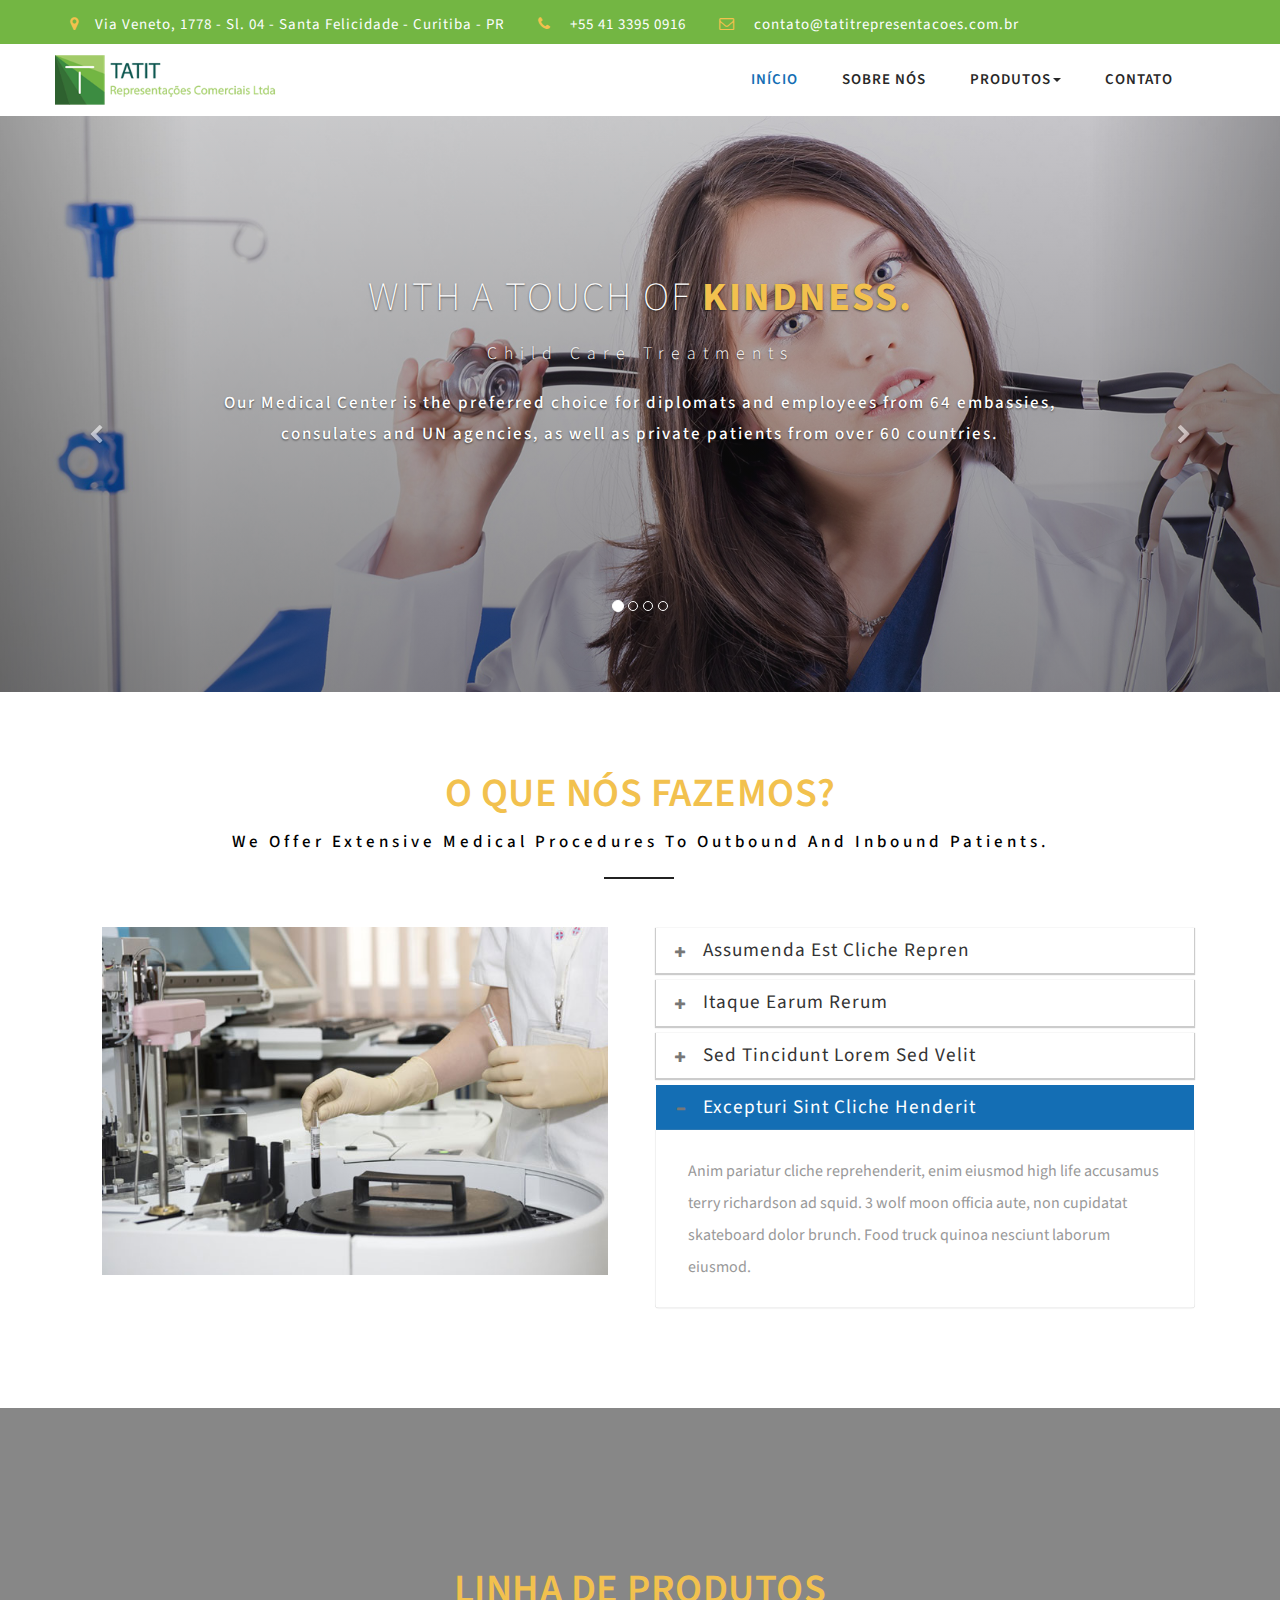
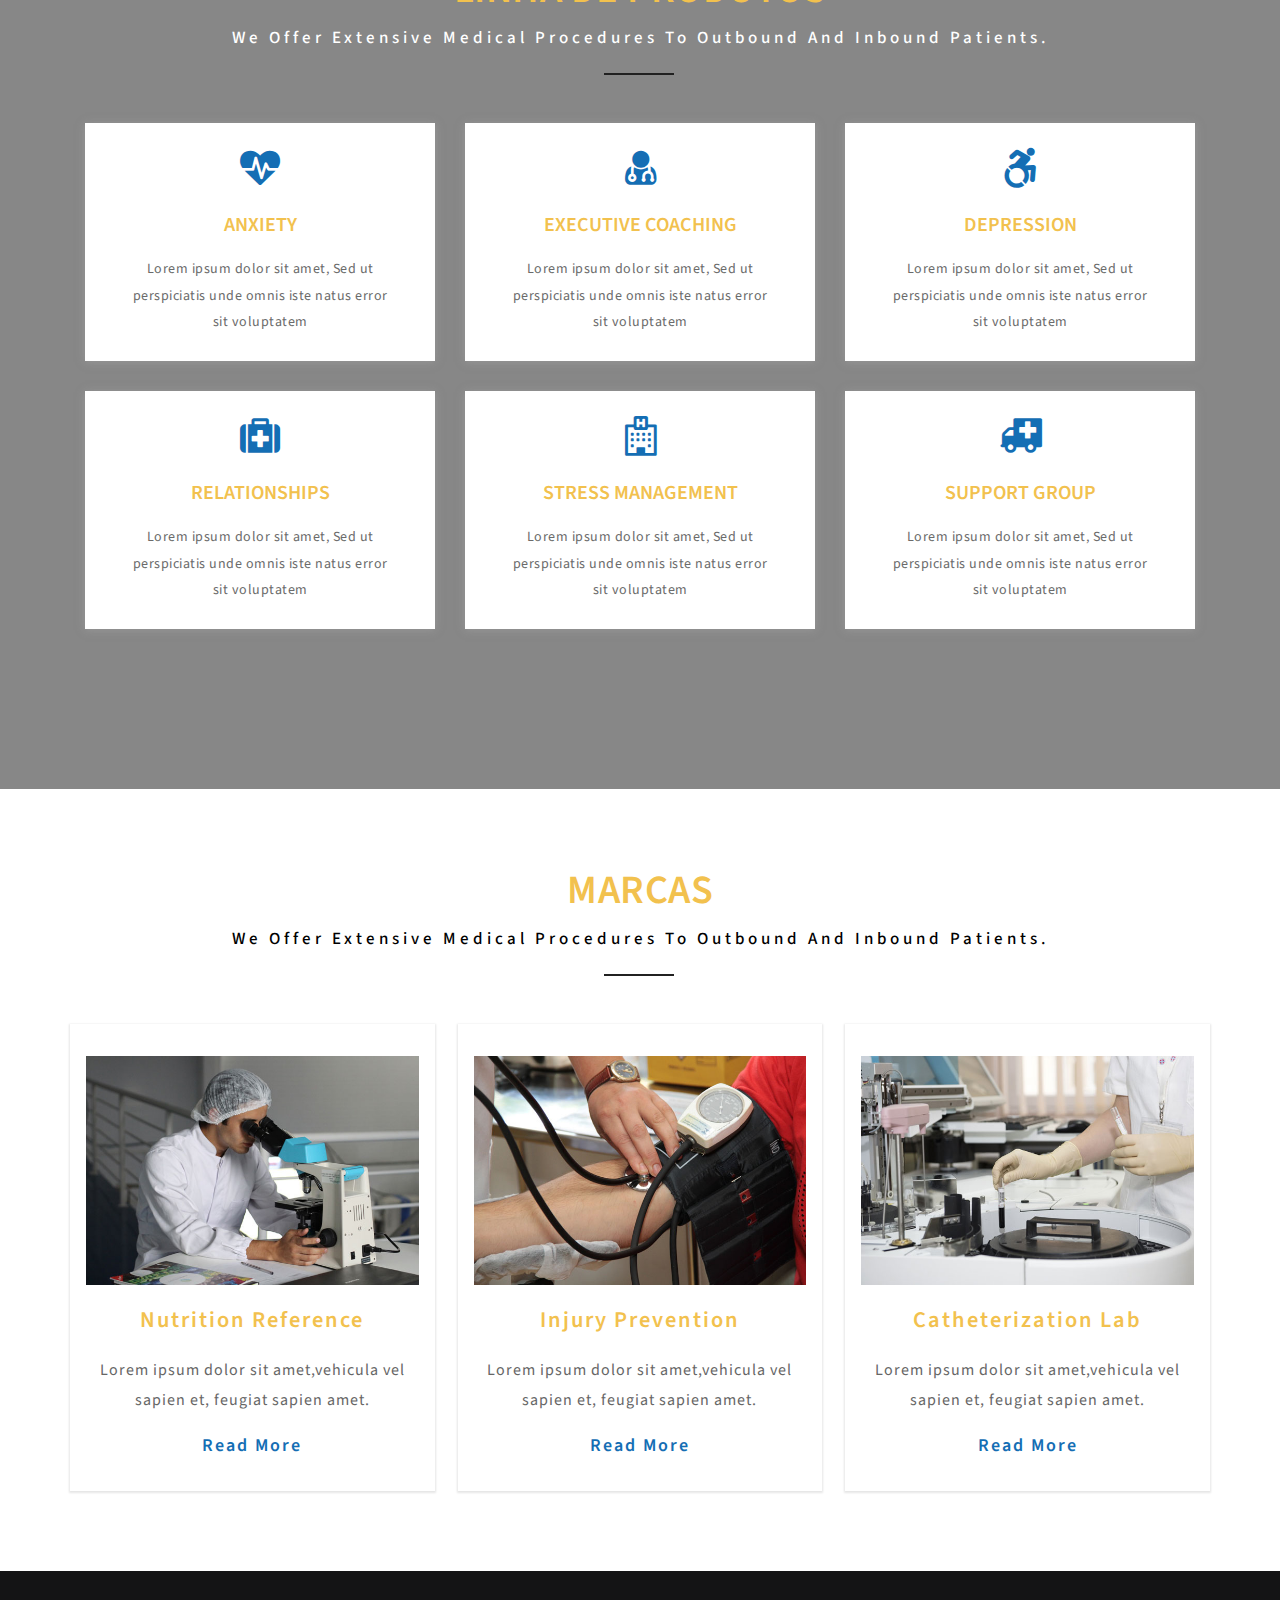
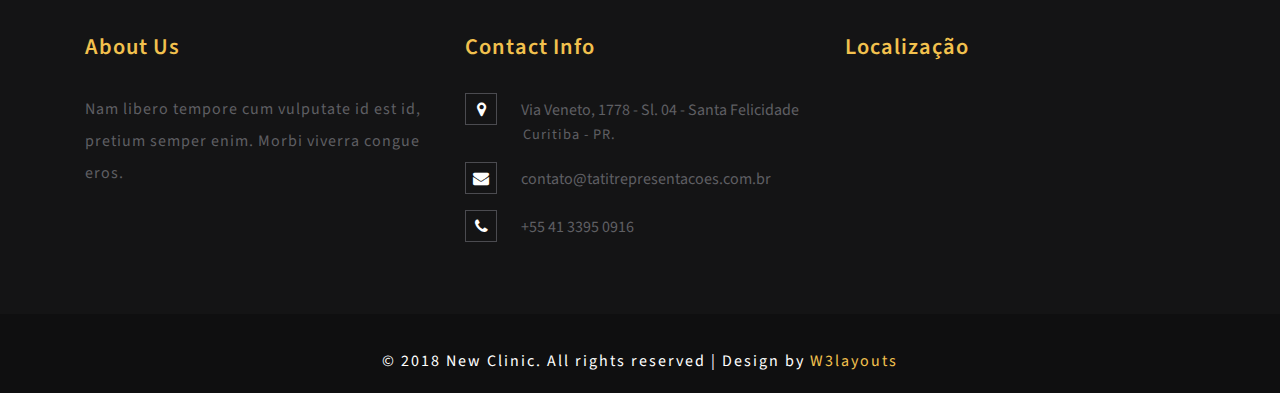
==== index.html @ 9a163ddb "First Commit" ====
<!DOCTYPE html>
<html>

<head>
	<title>Tatit Representações Comerciais</title>
	<!--/tags -->
	<meta name="viewport" content="width=device-width, initial-scale=1">
	<meta http-equiv="Content-Type" content="text/html; charset=utf-8" />
	<!-- posicionar meta tags para site-->
	<meta name="keywords" content="New Clinic Responsive web template, Bootstrap Web Templates, Flat Web Templates, Android Compatible web template,
Smartphone Compatible web template, free webdesigns for Nokia, Samsung, LG, SonyEricsson, Motorola web design" />
	<script type="application/x-javascript">
		addEventListener("load", function () {
			setTimeout(hideURLbar, 0);
		}, false);

		function hideURLbar() {
			window.scrollTo(0, 1);
		}
	</script>
	<!--//tags -->
	<link href="css/bootstrap.css" rel="stylesheet" type="text/css" media="all" />
	<link href="css/style.css" rel="stylesheet" type="text/css" media="all" />
	<link href="css/appointment_style.css" rel="stylesheet" type="text/css" media="all" />
	<link href="css/font-awesome.css" rel="stylesheet">
	<!-- //for bootstrap working -->
	<link href="//fonts.googleapis.com/css?family=Source+Sans+Pro:300,300i,400,400i,600,600i,700" rel="stylesheet">
</head>

<body>
	<!-- header -->
	<div class="header" id="home">
		<div class="top_menu_w3layouts">
<div class="container">
			<div class="header_left">
				<ul>
					<li><i class="fa fa-map-marker" aria-hidden="true"></i>Via Veneto, 1778 - Sl. 04 - Santa Felicidade - Curitiba - PR</li>
					<li><i class="fa fa-phone" aria-hidden="true"></i> +55 41 3395 0916</li>
					<li><i class="fa fa-envelope-o" aria-hidden="true"></i> <a href="mailto:contato@tatitrepresentacoes.com.br">contato@tatitrepresentacoes.com.br</a></li>
				</ul>
			</div>
			<!-- <div class="header_right">
				<ul class="forms_right">
					<li><a href="appointment.html"> Make an Appointment</a> </li>
				</ul>
			</div> -->
			<div class="clearfix"> </div>
			</div>
		</div>

		<div class="content white">
			<nav class="navbar navbar-default" role="navigation">
				<div class="container">
					<div class="navbar-header">
						<button type="button" class="navbar-toggle" data-toggle="collapse" data-target="#bs-example-navbar-collapse-1">
					<span class="sr-only">Toggle navigation</span>
					<span class="icon-bar"></span>
					<span class="icon-bar"></span>
					<span class="icon-bar"></span>
				</button>
						<a class="navbar-brand" href="index.html">
							<!-- <h1><span class="fa fa-stethoscope" aria-hidden="true"></span>Tatit Representações Comerciais </h1> -->
							<img src="images/logo.png" height="50">
						</a>
					</div>
					<!--/.navbar-header-->
					<div class="collapse navbar-collapse" id="bs-example-navbar-collapse-1">
						<nav>
							<ul class="nav navbar-nav">
								<li><a href="index.html" class="active">Início</a></li>
								<li><a href="about.html">Sobre nós</a></li>
								<!-- <li><a href="departments.html">Produtos</a></li>
								<li><a href="gallery.html">Representadas</a></li> -->
								<li class="dropdown">
									<a href="#" class="dropdown-toggle" data-toggle="dropdown">Produtos<b class="caret"></b></a>
									<ul class="dropdown-menu">
										<li><a href="departments.html">Linha de Produtos</a></li>
										<li class="divider"></li>
										<li><a href="gallery.html">Marcas representadas</a></li>
										<!-- <li class="divider"></li> -->

									</ul>
								</li>
								<li><a href="mail.html">Contato</a></li>
							</ul>
						</nav>
					</div>
					<!--/.navbar-collapse-->
					<!--/.navbar-->
				</div>
			</nav>
		</div>
	</div>
	<!-- banner -->
	<div id="myCarousel" class="carousel slide" data-ride="carousel">
		<!-- Indicators -->
		<ol class="carousel-indicators">
			<li data-target="#myCarousel" data-slide-to="0" class="active"></li>
			<li data-target="#myCarousel" data-slide-to="1" class=""></li>
			<li data-target="#myCarousel" data-slide-to="2" class=""></li>
			<li data-target="#myCarousel" data-slide-to="3" class=""></li>
		</ol>
		<div class="carousel-inner" role="listbox">
			<div class="item active">
				<div class="container">
					<div class="carousel-caption">
						<h3>With a Touch of <span>Kindness.</span></h3>
						<p>Child Care Treatments</p>
						<h6>Our Medical Center is the preferred choice for diplomats and employees from 64 embassies, consulates and UN agencies, as well as private patients from over 60 countries.</h6>
					</div>
				</div>
			</div>
			<div class="item item2">
				<div class="container">
					<div class="carousel-caption">
						<h3>With a Touch of <span>Kindness.</span></h3>
						<p>Child Care Treatments</p>
						<h6>Our Medical Center is the preferred choice for diplomats and employees from 64 embassies, consulates and UN agencies, as well as private patients from over 60 countries.</h6>
					</div>
				</div>
			</div>
			<div class="item item3">
				<div class="container">
					<div class="carousel-caption">
						<h3>With a Touch of <span>Kindness.</span></h3>
						<p>Child Care Treatments</p>
						<h6>Our Medical Center is the preferred choice for diplomats and employees from 64 embassies, consulates and UN agencies, as well as private patients from over 60 countries.</h6>
					</div>
				</div>
			</div>
			<div class="item item4">
				<div class="container">
					<div class="carousel-caption">
						<h3>With a Touch of <span>Kindness.</span></h3>
						<p>Child Care Treatments</p>
						<h6>Our Medical Center is the preferred choice for diplomats and employees from 64 embassies, consulates and UN agencies, as well as private patients from over 60 countries.</h6>
					</div>
				</div>
			</div>
		</div>
		<a class="left carousel-control" href="#myCarousel" role="button" data-slide="prev">
			<span class="fa fa-chevron-left" aria-hidden="true"></span>
			<span class="sr-only">Previous</span>
		</a>
		<a class="right carousel-control" href="#myCarousel" role="button" data-slide="next">
			<span class="fa fa-chevron-right" aria-hidden="true"></span>
			<span class="sr-only">Next</span>
		</a>
		<!-- The Modal -->
	</div>
<!-- about -->
<div class="about">
	<div class="container">
		<h3 class="heading-agileinfo">O que nós fazemos?<span>We offer extensive medical procedures to outbound and inbound patients.</span></h3>
		<div class="col-md-6 about-w3right">
			<img src="images/g6.jpg" class="img-responsive" alt="" />
		</div>
		<div class="col-md-6 about-w3left">
			<div class="panel-group" id="accordion" role="tablist" aria-multiselectable="true">
				<div class="panel panel-default">
					<div class="panel-heading" role="tab" id="headingOne">
						<h5 class="panel-title asd">
							<a class="pa_italic collapsed" role="button" data-toggle="collapse" data-parent="#accordion" href="#collapseOne" aria-expanded="false"
									aria-controls="collapseOne">
							<span class="glyphicon glyphicon-plus" aria-hidden="true"></span><i class="glyphicon glyphicon-minus" aria-hidden="true"></i>assumenda est cliche repren
						</a>
						</h5>
					</div>
					<div id="collapseOne" class="panel-collapse collapse" role="tabpanel" aria-labelledby="headingOne" aria-expanded="false"
							style="height: 0px;">
						<div class="panel-body panel_text">
							Anim pariatur cliche reprehenderit, enim eiusmod high life accusamus terry richardson ad squid. 3 wolf moon officia aute,
							non cupidatat skateboard dolor brunch. Food truck quinoa nesciunt laborum eiusmod.
						</div>
					</div>
				</div>
				<div class="panel panel-default">
					<div class="panel-heading" role="tab" id="headingTwo">
						<h5 class="panel-title asd">
							<a class="pa_italic collapsed" role="button" data-toggle="collapse" data-parent="#accordion" href="#collapseTwo" aria-expanded="false"
									aria-controls="collapseTwo">
							<span class="glyphicon glyphicon-plus" aria-hidden="true"></span><i class="glyphicon glyphicon-minus" aria-hidden="true"></i>Itaque earum rerum
						</a>
						</h5>
					</div>
					<div id="collapseTwo" class="panel-collapse collapse" role="tabpanel" aria-labelledby="headingTwo" aria-expanded="false"
							style="height: 0px;">
						<div class="panel-body panel_text">
							Anim pariatur cliche reprehenderit, enim eiusmod high life accusamus terry richardson ad squid. 3 wolf moon officia aute,
							non cupidatat skateboard dolor brunch. Food truck quinoa nesciunt laborum eiusmod.
						</div>
					</div>
				</div>
				<div class="panel panel-default">
					<div class="panel-heading" role="tab" id="headingThree">
						<h5 class="panel-title asd">
							<a class="pa_italic collapsed" role="button" data-toggle="collapse" data-parent="#accordion" href="#collapseThree" aria-expanded="false"
									aria-controls="collapseThree">
							<span class="glyphicon glyphicon-plus" aria-hidden="true"></span><i class="glyphicon glyphicon-minus" aria-hidden="true"></i>Sed tincidunt lorem sed velit
						</a>
						</h5>
					</div>
					<div id="collapseThree" class="panel-collapse collapse" role="tabpanel" aria-labelledby="headingThree" aria-expanded="false"
							style="height: 0px;">
						<div class="panel-body panel_text">
							Anim pariatur cliche reprehenderit, enim eiusmod high life accusamus terry richardson ad squid. 3 wolf moon officia aute,
							non cupidatat skateboard dolor brunch. Food truck quinoa nesciunt laborum eiusmod.
						</div>
					</div>
				</div>
				<div class="panel panel-default">
					<div class="panel-heading" role="tab" id="headingFour">
						<h5 class="panel-title asd">
							<a class="pa_italic" role="button" data-toggle="collapse" data-parent="#accordion" href="#collapseFour" aria-expanded="true"
									aria-controls="collapseFour">
							<span class="glyphicon glyphicon-plus" aria-hidden="true"></span><i class="glyphicon glyphicon-minus" aria-hidden="true"></i>excepturi sint cliche henderit
						</a>
						</h5>
					</div>
					<div id="collapseFour" class="panel-collapse collapse in" role="tabpanel" aria-labelledby="headingFour" aria-expanded="true">
						<div class="panel-body panel_text">
							Anim pariatur cliche reprehenderit, enim eiusmod high life accusamus terry richardson ad squid. 3 wolf moon officia aute,
							non cupidatat skateboard dolor brunch. Food truck quinoa nesciunt laborum eiusmod.
						</div>
					</div>
				</div>
			</div>
		</div>
		<div class="clearfix"> </div>
	</div>
</div>
<!-- //about -->
<!-- Clients -->
<div class="tesimonials">
<div class="tesimonials_tp">
	<div class="services">
	<div class="container">
			<h3 class="heading-agileinfo">Linha de produtos<span><font color="white">We offer extensive medical procedures to outbound and inbound patients.</font></span></h3>

			<div class="services-top-grids">
				<div class="col-md-4">
					<div class="grid1">
						<i class="fa fa-heartbeat" aria-hidden="true"></i>
						<h4>Anxiety</h4>
						<p>Lorem ipsum dolor sit amet, Sed ut perspiciatis unde omnis iste natus error sit voluptatem </p>
					</div>
				</div>
				<div class="col-md-4">
					<div class="grid1">
						<i class="fa fa-user-md" aria-hidden="true"></i>
						<h4>Executive Coaching</h4>
						<p>Lorem ipsum dolor sit amet, Sed ut perspiciatis unde omnis iste natus error sit voluptatem </p>
					</div>
				</div>
				<div class="col-md-4">
					<div class="grid1">
						<i class="fa fa-wheelchair-alt" aria-hidden="true"></i>
						<h4>Depression</h4>
						<p>Lorem ipsum dolor sit amet, Sed ut perspiciatis unde omnis iste natus error sit voluptatem </p>
					</div>
				</div>
				<div class="clearfix"></div>
			</div>
			<div class="services-bottom-grids">
				<div class="col-md-4">
					<div class="grid1">
						<i class="fa fa-medkit" aria-hidden="true"></i>
						<h4>Relationships</h4>
						<p>Lorem ipsum dolor sit amet, Sed ut perspiciatis unde omnis iste natus error sit voluptatem </p>
					</div>
				</div>
				<div class="col-md-4">
					<div class="grid1">
						<i class="fa fa-hospital-o" aria-hidden="true"></i>
						<h4>Stress Management</h4>
						<p>Lorem ipsum dolor sit amet, Sed ut perspiciatis unde omnis iste natus error sit voluptatem </p>
					</div>
				</div>
				<div class="col-md-4">
					<div class="grid1">
						<i class="fa fa-ambulance" aria-hidden="true"></i>
						<h4>Support Group</h4>
						<p>Lorem ipsum dolor sit amet, Sed ut perspiciatis unde omnis iste natus error sit voluptatem </p>
					</div>
				</div>
				<div class="clearfix"></div>
			</div>
		</div>
	</div>

	</div>
</div>
<!-- //Clients -->
<!--/icons-->
	<div class="banner-bottom">
		<div class="container">
			<div class="tittle_head_w3layouts">
				<h3 class="heading-agileinfo">Marcas<span>We offer extensive medical procedures to outbound and inbound patients.</span></h3>
			</div>
			<div class="inner_sec_info_agileits_w3">
				<div class="col-md-4 grid_info">
					<div class="icon_info">
						<img src="images/g4.jpg" alt=" " class="img-responsive">
						<h5>Nutrition Reference</h5>
						<p>Lorem ipsum dolor sit amet,vehicula vel sapien et, feugiat sapien amet.</p>
						<a href="#" class="read-agileits" data-toggle="modal" data-target="#myModal">Read More</a>
					</div>
				</div>
				<div class="col-md-4 grid_info">
					<div class="icon_info">
						<img src="images/g7.jpg" alt=" " class="img-responsive">
						<h5>Injury Prevention</h5>
						<p>Lorem ipsum dolor sit amet,vehicula vel sapien et, feugiat sapien amet.</p>
						<a href="#" class="read-agileits" data-toggle="modal" data-target="#myModal">Read More</a>
					</div>
				</div>
				<div class="col-md-4 grid_info">
					<div class="icon_info">
						<img src="images/g6.jpg" alt=" " class="img-responsive">
						<h5>Catheterization Lab</h5>
						<p>Lorem ipsum dolor sit amet,vehicula vel sapien et, feugiat sapien amet.</p>
						<a href="#" class="read-agileits" data-toggle="modal" data-target="#myModal">Read More</a>
					</div>
				</div>
				<div class="clearfix"> </div>
			</div>
		</div>
	</div>
	<!--//icons-->

	<!-- footer -->
	<div class="footer_top_agile_w3ls">
		<div class="container">
			<div class="col-md-4 footer_grid">
				<h3>About Us</h3>
				<p>Nam libero tempore cum vulputate id est id, pretium semper enim. Morbi viverra congue eros.

				</p>

			</div>
			<div class="col-md-4 footer_grid">
				<h3>Contact Info</h3>
				<ul class="address">
					<li><i class="fa fa-map-marker" aria-hidden="true"></i>Via Veneto, 1778 - Sl. 04 - Santa Felicidade <span>Curitiba - PR.</span></li>
					<li><i class="fa fa-envelope" aria-hidden="true"></i><a href="mailto:contato@tatitrepresentacoes.com.br">contato@tatitrepresentacoes.com.br</a></li>
					<li><i class="fa fa-phone" aria-hidden="true"></i>+55 41 3395 0916</li>
				</ul>
			</div>
			<div class="col-md-4 footer_grid ">
				<h3>Localização</h3>
				<!-- <div class="footer_grid_right">
					<form action="#" method="post">
						<input type="email" name="Email" placeholder="Email Address..." required="">
						<input type="submit" value="Submit">
					</form>
				</div> -->
				<iframe src="https://www.google.com/maps/embed?pb=!1m18!1m12!1m3!1d387142.84010033106!2d-74.25819252532891!3d40.70583163828471!2m3!1f0!2f0!3f0!3m2!1i1024!2i768!4f13.1!3m3!1m2!1s0x89c24fa5d33f083b%3A0xc80b8f06e177fe62!2sNew+York%2C+NY%2C+USA!5e0!3m2!1sen!2sin!4v1475140387172" style="border:0"></iframe>

			</div>
			<div class="clearfix"> </div>
		</div>
	</div>
	<div class="footer_wthree_agile">
		<p>© 2018 New Clinic. All rights reserved | Design by <a href="http://w3layouts.com">W3layouts</a></p>
	</div>
	<!-- //footer -->
	<!-- bootstrap-modal-pop-up -->
	<div class="modal video-modal fade" id="myModal" tabindex="-1" role="dialog" aria-labelledby="myModal">
		<div class="modal-dialog" role="document">
			<div class="modal-content">
				<div class="modal-header">
					New Clinic
					<button type="button" class="close" data-dismiss="modal" aria-label="Close"><span aria-hidden="true">&times;</span></button>
				</div>
					<div class="modal-body">
						<img src="images/g7.jpg" alt=" " class="img-responsive" />
						<p>Ut enim ad minima veniam, quis nostrum
							exercitationem ullam corporis suscipit laboriosam,
							nisi ut aliquid ex ea commodi consequatur? Quis autem
							vel eum iure reprehenderit qui in ea voluptate velit
							esse quam nihil molestiae consequatur, vel illum qui
							dolorem eum fugiat quo voluptas nulla pariatur.
							<i>" Quis autem vel eum iure reprehenderit qui in ea voluptate velit
								esse quam nihil molestiae consequatur.</i></p>
					</div>
			</div>
		</div>
	</div>
<!-- //bootstrap-modal-pop-up -->

	<!-- js -->
	<script type="text/javascript" src="js/jquery-2.1.4.min.js"></script>
	<script>
		$('ul.dropdown-menu li').hover(function () {
			$(this).find('.dropdown-menu').stop(true, true).delay(200).fadeIn(500);
		}, function () {
			$(this).find('.dropdown-menu').stop(true, true).delay(200).fadeOut(500);
		});
	</script>
	<script type="text/javascript" src="js/bootstrap.js"></script>
</body>

</html>
---- css/style.css ----
/*--
Author: W3layouts
Author URL: http://w3layouts.com
License: Creative Commons Attribution 3.0 Unported
License URL: http://creativecommons.org/licenses/by/3.0/
--*/
html,
body {
	margin: 0;
	font-size: 100%;
	background: #fff;
	font-family: 'Source Sans Pro', sans-serif;
}

body a {
	text-decoration: none;
	transition: 0.5s all;
	-webkit-transition: 0.5s all;
	-moz-transition: 0.5s all;
	-o-transition: 0.5s all;
	-ms-transition: 0.5s all;
}

a:hover {
	text-decoration: none;
}

input[type="button"],
input[type="submit"] {
	transition: 0.5s all;
	-webkit-transition: 0.5s all;
	-moz-transition: 0.5s all;
	-o-transition: 0.5s all;
	-ms-transition: 0.5s all;
}

h1,
h2,
h3,
h4,
h5,
h6 {
	margin: 0;
	font-family: 'Source Sans Pro', sans-serif;
}

p {
	letter-spacing: 1px;
	font-size: 1em;
	line-height: 1.9em;
	color: #555;
}

ul {
	margin: 0;
	padding: 0;
}

label {
	margin: 0;
}


/*-- header --*/
/*-- bootstrap-modal-pop-up --*/
.modal-header {
    font-size: 2em;
    color: #F2C14E;
    text-align: center;
    text-transform: uppercase;
    border: 1px solid #fff;
	font-weight:600;
	letter-spacing:4px;
}
.close {
    opacity: 1;
}
.modal-body p {
    color: #999;
    text-align: left;
	padding:2em 2em 1em;
	margin: 0 !important;
	line-height:2em;
    font-size: 14px;
}
.modal-body p i {
    display: block;
    margin: 1em 0;
    color: #212121;
}
.modal-body {
    padding:0;
}
.modal-body img {
    padding: 0em 2em 0 2em;
}
.modal-content {
    border-radius: 0;
}
button.close {
    font-size: 1.5em;
    color:#000;
	outline: none;
}
/*-- //bootstrap-modal-pop-up --*/

/*--header--*/

.header_left {
	float: left;
	margin: .3em 0 0;
}

.header_left ul li {
	display: inline-block;
	margin-right: 2em;
	font-size: 15px;
	color: #fcfeff;
	letter-spacing: 1px;
}

.header_left ul li i {
	padding-right: 1em;
	color: #F2C14E;
}

.header_left ul li a {
	font-size: 15px;
	color: #fcfeff;
	text-decoration: none;
}

.header_left ul li a:hover {
	color: #F2C14E;
}

.header_right {
	float: right;
}

ul.forms_right {
	float: right;
	margin-top: 3px;
}

ul.forms_right {
	float: right;
}

ul.forms_right li a {
	background: #F2C14E;
	color: #fff;
	font-size: 0.9em;
	padding: 0.6em 1em;
	text-transform: uppercase;
	letter-spacing: 1px;
}

ul.forms_right li a:hover {
	background: #fba82b;
}

ul.forms_right li a.active {
	background: #168eea;
}

ul.forms_right li {
	display: inline-block;
	list-style: none;
}

.top_menu_w3layouts {
	padding: 0.5em 0em;
	background: #73b643;
}

.content {
	margin: 0;
	padding: 0px;
}

.content p:last-child {
	margin: 0;
}

.content a.button {
	display: inline-block;
	padding: 10px 20px;
	background: #ff0;
	color: #000;
	text-decoration: none;
}

.content a.button:hover {
	background: #000;
	color: #ff0;
}

.content.title {
	position: relative;
	background: #333;
}

.navbar-nav {
	float: right;
	margin: 0;
}

.content.title h1 span.demo {
	display: inline-block;
	font-size: .5em;
	padding: 10px;
	background: #fff;
	color: #333;
	vertical-align: top;
}

.content.title .back-to-article {
	position: absolute;
	bottom: -20px;
	left: 20px;
}

.content.title .back-to-article a {
	padding: 10px 20px;
	background: #168eea;
	color: #fff;
	text-decoration: none;
}

.content.title .back-to-article a:hover {
	background: #168eea;
}

.content.title .back-to-article a i {
	margin-left: 5px;
}

.content.white {
	background: #fff;
}

.content.black {
	background: #000;
}

.content.black p {
	color: #999;
}

.content.black p a {
	color: #08c;
}

.navbar {
	position: relative;
	min-height: 50px;
	margin-bottom: 0!important;
	border: 1px solid transparent;
}

.navbar-default {
    background-color: #fff;
    border-color: #fff;
    padding: 10px 0;
}
.navbar-brand {
	float: left;
	padding: 0!important;
	font-size: 18px;
	line-height: 0px!important;
	height: 0px!important;

}

.navbar-default a.navbar-brand h1 {
    color: #F2C14E;
    font-weight: 700;
    margin-top: 6px;
    letter-spacing: 2px;
}

.navbar-default .navbar-nav>li>a {
    color: #282828;
    letter-spacing: 1px;
    font-weight: 600;
    text-transform: uppercase;
    font-size: 15px;
    padding: 15px 17px;
}

.navbar-nav>li>a.active {
	color: #146eb4;
	background: none;
}

.navbar-default .navbar-nav>.open>a,
.navbar-default .navbar-nav>.open>a:hover,
.navbar-default .navbar-nav>.open>a:focus {
	color: #146eb4;
	background: none;
}

.navbar-default .navbar-nav>li>a:hover,
.navbar-default .navbar-nav>li>a:focus {
	color: #146eb4;
	background: none;
}

.navbar-default .navbar-brand label {
	color: #36a1f3;
	display: block;
	font-size: 0.3em;
	text-align: center;
	letter-spacing: 1px;
	text-shadow: 0 1px 2px rgba(47, 47, 47, 0.2);
	font-weight: 600;
	text-transform: uppercase;
    letter-spacing: 2px;
}

.navbar-default .navbar-toggle:hover,
.navbar-default .navbar-toggle:focus {
	background-color: #111;
}

.navbar-default .navbar-toggle .icon-bar {
   background-color: #ffffff;
}

.navbar-default .navbar-nav>.active>a:before {
	background: #168eea;
	transform: translateX(0);
	-webkit-transform: translateX(0);
	-moz-transform: translateX(0);
	-o-transform: translateX(0);
	-ms-transform: translateX(0);
}

.navbar-toggle {
	position: relative;
	float: right;
	margin-right: 0;
	padding: 9px 10px;
	margin-top: 8px;
	margin-bottom: 8px;
	background-color: #282828;
	background-image: none;
	border: 1px solid transparent;
	border-radius: 0;
}

.navbar-default .navbar-nav>.active>a,
.navbar-default .navbar-nav>.active>a:hover,
.navbar-default .navbar-nav>.active>a:focus {
	color: #146eb4;
    background: none;
}

.navbar-nav>li {
	float: left;
	margin: 0 5px;
}

.navbar-default .navbar-toggle {
	border-color: #202020;
}

.dropdown-menu .divider {
	height: 0;
	margin: 0;
	overflow: none;
	background: none;
}

.dropdown-menu .divider {
	border-bottom: 1px solid #E8E7EC;
	padding: 0px 0;
}

.main-content {
	padding: 3em 0;
}

.dropdown-menu {
	min-width: 150px;
}

ul.dropdown-menu.sub-menu {
	min-width: 130px;
	top: 77px;
	left: 148px;
	-webkit-animation: fadeinleft 600ms ease-in-out;
	-moz-animation: fadeinleft 600ms ease-in-out;
	-o-animation: fadeinleft 600ms ease-in-out;
	-ms-animation: fadeinleft 600ms ease-in-out;
	animation: fadeinleft 600ms ease-in-out;
}

ul.dropdown-menu:hover a.s-menu {
	background: #373738;
	color: #fff;
}

.dropdown-menu.columns-2 {
	min-width: 400px;
}

.dropdown-menu.columns-3 {
	min-width: 600px;
}

.dropdown-menu li a {
	padding: 8px 15px;
	font-weight: 400;
	letter-spacing: 1px;
}

.dropdown-menu {
	border-radius: 0px;
}

.multi-column-dropdown {
	list-style: none;
}

.multi-column-dropdown li a {
	display: block;
	clear: both;
	line-height: 1.428571429;
	color: #333;
	white-space: normal;
}

.dropdown-menu>li>a:hover,
.dropdown-menu>li>a:focus {
	color: #168eea;
	text-decoration: none;
	background-color: #f5f5f5;
}

.multi-column-dropdown li a:hover {
	text-decoration: none;
	color: #168eea;
	background: none;
}

b.fa.fa-caret-right {
	vertical-align: middle;
	margin-left: 2em;
}

@media (max-width:767px) {
	.dropdown-menu.multi-column {
		min-width: 240px !important;
		overflow-x: hidden;
	}
	.navbar-nav {
		float: left;
		margin: 0;
		margin-left: 0em;
		width: 100%;
		background: #eee;
		margin-top: 1em;
	}
}


/*-- banner --*/

.carousel .item {
	background: -webkit-linear-gradient(rgba(23, 22, 23, 0.2), rgba(23, 22, 23, 0.5)), url(../images/2.jpg) no-repeat;
	background: -moz-linear-gradient(rgba(23, 22, 23, 0.2), rgba(23, 22, 23, 0.5)), url(../images/2.jpg) no-repeat;
	background: -ms-linear-gradient(rgba(23, 22, 23, 0.2), rgba(23, 22, 23, 0.5)), url(../images/2.jpg) no-repeat;
	background: linear-gradient(rgba(23, 22, 23, 0.2), rgba(23, 22, 23, 0.5)), url(../images/2.jpg) no-repeat;
	background-size: cover;
}

.carousel .item.item2 {
	background: -webkit-linear-gradient(rgba(23, 22, 23, 0.2), rgba(23, 22, 23, 0.5)), url(../images/1.jpg) no-repeat;
	background: -moz-linear-gradient(rgba(23, 22, 23, 0.2), rgba(23, 22, 23, 0.5)), url(../images/1.jpg) no-repeat;
	background: -ms-linear-gradient(rgba(23, 22, 23, 0.2), rgba(23, 22, 23, 0.5)), url(../images/1.jpg) no-repeat;
	background: linear-gradient(rgba(23, 22, 23, 0.2), rgba(23, 22, 23, 0.5)), url(../images/1.jpg) no-repeat;
	background-size: cover;
}

.carousel .item.item3 {
	background: -webkit-linear-gradient(rgba(23, 22, 23, 0.2), rgba(23, 22, 23, 0.5)), url(../images/3.jpg) no-repeat;
	background: -moz-linear-gradient(rgba(23, 22, 23, 0.2), rgba(23, 22, 23, 0.5)), url(../images/3.jpg) no-repeat;
	background: -ms-linear-gradient(rgba(23, 22, 23, 0.2), rgba(23, 22, 23, 0.5)), url(../images/3.jpg) no-repeat;
	background: linear-gradient(rgba(23, 22, 23, 0.2), rgba(23, 22, 23, 0.5)), url(../images/3.jpg) no-repeat;
	background-size: cover;
}

.carousel .item.item4 {
	background: -webkit-linear-gradient(rgba(23, 22, 23, 0.2), rgba(23, 22, 23, 0.5)), url(../images/4.jpg) no-repeat;
	background: -moz-linear-gradient(rgba(23, 22, 23, 0.2), rgba(23, 22, 23, 0.5)), url(../images/4.jpg) no-repeat;
	background: -ms-linear-gradient(rgba(23, 22, 23, 0.2), rgba(23, 22, 23, 0.5)), url(../images/4.jpg) no-repeat;
	background: linear-gradient(rgba(23, 22, 23, 0.2), rgba(23, 22, 23, 0.5)), url(../images/4.jpg) no-repeat;
	background-size: cover;
}

.carousel .item.item5 {
	background: -webkit-linear-gradient(rgba(23, 22, 23, 0.2), rgba(23, 22, 23, 0.5)), url(../images/4.jpg) no-repeat;
	background: -moz-linear-gradient(rgba(23, 22, 23, 0.2), rgba(23, 22, 23, 0.5)), url(../images/4.jpg) no-repeat;
	background: -ms-linear-gradient(rgba(23, 22, 23, 0.2), rgba(23, 22, 23, 0.5)), url(../images/4.jpg) no-repeat;
	background: linear-gradient(rgba(23, 22, 23, 0.2), rgba(23, 22, 23, 0.5)), url(../images/4.jpg) no-repeat;
	background-size: cover;
}

.carousel-caption h2,
.carousel-caption h3 {
	font-size: 3em;
	font-weight: 100;
	letter-spacing: 2px;
	text-transform: uppercase;
}

.carousel-caption h2 span, .carousel-caption h3 span {
    font-weight: 700;
    color: #F2C14E;
}

.carousel-caption p {
	letter-spacing: 7px;
	font-size: 1.1em;
	font-weight: 300;
	color: #fff;
	margin: 1em 0 1em 0;
}
.carousel-caption h6 {
    font-size: 17px;
    line-height: 1.8em;
    margin: 0 auto;
    width: 76%;
    letter-spacing: 2px;
}
.carousel-caption a {
	color: #fff;
	letter-spacing: 1px;
	padding: 11px 20px;
	background: none;
	font-size: 0.9em;
	border-radius: 0;
	border: 1px solid #fff;
}

.carousel-caption a:hover {
	background: #F2C14E;
	border: 1px solid #F2C14E;
}

.codes {
	padding: 5em 0;
	background: #fff;
}

.codes.agileitsbg2 {
	background: #E74C3C;
	background-image: -webkit-linear-gradient(#ff9d2f, #ff6126);
	background-image: -moz-linear-gradient(#ff9d2f, #ff6126);
	background-image: -ms-linear-gradient(#ff9d2f, #ff6126);
	background-image: linear-gradient(#ff9d2f, #ff6126);
	padding-bottom: 10em;
}

.codes.agileitsbg3 {
	background: #3498DB;
	padding-bottom: 10em;
}

.codes.agileitsbg4 {
	background: #2ECC71;
	padding-bottom: 10em;
}

.carousel.slide.grid_3.grid_4 {
	border-top: 10px solid #3ACFD5;
	border-bottom: 10px solid #3a4ed5;
	-webkit-box-sizing: border-box;
	-moz-box-sizing: border-box;
	box-sizing: border-box;
	background-position: 0 0, 100% 0;
	background-repeat: no-repeat;
	-webkit-background-size: 10px 100%;
	-moz-background-size: 10px 100%;
	background-size: 10px 100%;
	background-image: url([data-uri]Ã¢â‚¬Â¦0iMSIgaGVpZ2h0PSIxIiBmaWxsPSJ1cmwoI2xlc3NoYXQtZ2VuZXJhdGVkKSIgLz48L3N2Zz4=), url([data-uri]Ã¢â‚¬Â¦0iMSIgaGVpZ2h0PSIxIiBmaWxsPSJ1cmwoI2xlc3NoYXQtZ2VuZXJhdGVkKSIgLz48L3N2Zz4=);
	background-image: -webkit-linear-gradient(top, #3acfd5 0%, #3a4ed5 100%), -webkit-linear-gradient(top, #3acfd5 0%, #3a4ed5 100%);
	background-image: -moz-linear-gradient(top, #3acfd5 0%, #3a4ed5 100%), -moz-linear-gradient(top, #3acfd5 0%, #3a4ed5 100%);
	background-image: -o-linear-gradient(top, #3acfd5 0%, #3a4ed5 100%), -o-linear-gradient(top, #3acfd5 0%, #3a4ed5 100%);
	background-image: linear-gradient(to bottom, #3acfd5 0%, #3a4ed5 100%), linear-gradient(to bottom, #3acfd5 0%, #3a4ed5 100%);
}

.carousel-indicators {
	bottom: 5%;
	left: 50%;
}

.carousel-caption {
	position: inherit;
	min-height: 680px!important;
	padding-top: 15em;
	text-align: center;
}

.carousel-control {
	line-height: 32em;
}


/*-- //banner --*/
/* about */
.heading-agileinfo {
    font-weight: 600;
    letter-spacing: .5px;
    font-size: 40px;
    margin-bottom: 1.9em;
    text-align: center;
    /* color: #F2C14E; */
    color: #F2C14E;
    text-transform: uppercase;
    position: relative;
    margin-top: 0;
}
.heading-agileinfo span {
    display: block;
    font-size: 17px!important;
    margin-top: 1em;
    letter-spacing: 4px;
    text-transform: capitalize;
    color: #000000;
    font-weight: 500;
}
.heading-agileinfo span:after {
    content: '';
    background: #212121;
    height: 2px;
    width: 70px;
    position: absolute;
    top: 132%;
    right: 47%;
}
a.wthree-.about-link {
    color: #fff;
    border: 1px solid #03afdd;
    background: #03afdd;
    border-radius: 0;
    padding: 0.5em 2.5em;
    outline: none;
    font-size: 1em;
    margin: 4% auto 0;
    font-weight: 600;
    letter-spacing: 4px;
    display: inline-block;
    text-transform: uppercase;
}

.agileits-about-grid p {
    width: 80%;
    margin: 0 auto;
    font-size: 15px;
    line-height: 1.8em;
    color: #999;
}
.agileits-about-grid1 {
    /* border: 1px solid #000; */
    background: #00e6ff;
}
.agileits-about-grid2 {
    /* border: 1px solid #000; */
    border-left: none;
    border-right: none;
    background: #c13737;
}
.agileits-about-grid3 {
    /* border: 1px solid #000; */
    background: #9300ff;
}
.agile-about{
	padding:5em 0;
}

/* //about */


/* about-bottom */
.agileits-about-btm {
    padding: 0em 0;
}
.ab1 {
    padding: 2em;
}
.ab1 span {
    color: #000;
    font-size: 2em;
}
h4.agileinfo-head {
    color:#F2C14E;
    text-transform: capitalize;
    font-weight: 600;
    margin: 0.7em 0;
    font-size: 1.8em;
}

.ab1 h5 {
    color: #000;
    font-size: 1em;
    text-transform: uppercase;
    font-weight: 600;
    margin: 1em 0 0.2em;
}
.ab1 p {
    color: #fff;
    font-size: 15px;
    line-height: 1.8em;
    margin: 10px 0 0;
}


/* //about-bottom */
.emergency_cases_w3ls{
    text-align: center;
    background: url(../images/1.jpg) no-repeat 0px 0px;
    background-size: cover;
    -webkit-background-size: cover;
    -moz-background-size: cover;
    -o-background-size: cover;
    -ms-background-size: cover;
	background-attachment:fixed;
}
.emergency_cases_bt {
    background: rgba(0, 0, 0, 0.47);
	padding: 5em 0;
}
.emergency_cases_w3ls h4 {
    font-size: 30px;
    color: #F2C14E;
    letter-spacing: 2px;
    text-align: left;
    margin-bottom: 1em;
    padding-bottom: 1em;
    border-bottom: 1px dotted #968e8e;
}
.emergency_cases_w3ls h6 {
    font-size: 20px;
    color: #fff;
    text-align: left;
    line-height: 36px;
}
.emergency_cases_w3ls_right i {
    padding-right: 0.5em;
    color: #F2C14E;
}
span.eme {
    float: right;
}
.emergency_cases_w3ls p {
    font-size: 15px;
    text-align: left;
    line-height: 1.8em;
    color: #fff;
	margin-top:1em;
}
.emergency_cases_w3ls_right {
    padding-left: 4em;
    border-left: 1px solid #fff;
}
.emergency_cases_top {
    padding: 5em;
    background: rgba(0, 0, 0, 0.53);
}
.emergency_cases_w3ls_left {
    padding-right: 8em;
}
.emergency_cases_w3ls_right {
    padding-left: 4em;
}
.emergency_cases_w3ls h5 {
    font-size: 38px;
    text-align: left;
    color: #fff;
    letter-spacing: 4px;
}
/* services */
.heading h3 {
    font-size: 45px;
	text-align:center;
    text-transform: uppercase;
    color: #000;
}
.heading p {
    text-align: center;
    color: #000;
    line-height: 26px;
    width: 60%;
    margin: 0 auto;
    margin-bottom: 50px;
}
.grid1 {
    text-align: center;
    background: #e0e0e0;
    background: #ffc107;
	background:#fff;
    padding: 25px 40px;
    -webkit-box-shadow: 0 0 40px #aaa;
    -moz-box-shadow: 0 0 40px #aaa;
    box-shadow: 0 0 40px #aaa;
    -webkit-transition: all 0.5s;
    -moz-transition: all 0.5s;
    transition: all 0.5s;
    -o-transition: all 0.5s;
    -ms-transition: all 0.5s;
	-webkit-box-shadow:0px 1px 8px 0px rgba(158, 158, 158, 0.75);
	-moz-box-shadow:0px 1px 8px 0px rgba(158, 158, 158, 0.75);
	box-shadow:0px 1px 8px 0px rgba(158, 158, 158, 0.75);
}
.grid1:hover {
    background: #12ccc3;
}
.grid1 h4 {
    font-size: 20px;
    text-transform: uppercase;
    margin: 25px 0 20px;
    color: #F2C14E;
    font-weight: 600;
}
.grid1 p {
    font-size: 14px;
    letter-spacing: .5px;
    color: #6b6b6b;
}
.services {
    padding: 5em 0;
}
.services .heading h3 ,.services .heading p{
    color: #fff;
}
.services-top-grids {
    margin-bottom: 30px;
}
.grid1 i.fa {
    font-size: 40px;
    color: #146eb4;
}
/* //services */
/*-- /testimonials --*/

.carousel.slide.two .item {
	background: none!important;
}

.tesimonials {
	text-align: center;
    background: url(../images/3.jpg) no-repeat 0px 0px;
    background-size: cover;
    -webkit-background-size: cover;
    -moz-background-size: cover;
    -o-background-size: cover;
    -ms-background-size: cover;
    background-attachment: fixed;

}
.tesimonials_tp {
    background: rgba(0, 0, 0, 0.47);
	padding: 5em 0;
}
#quote-carousel {
    margin-bottom: 0;
    padding: 40px 40px 30px 40px;
    background: rgba(41, 41, 41, 0.73);
}


/* Control buttons  */

#quote-carousel .carousel-control {
	background: none;
	color: #fff;
	font-size: 2em;
	text-shadow: none;
	margin-top: 0px;
	line-height: 280px;
}


/* Previous button  */

#quote-carousel .carousel-control.left {
	left: -116px;
}


/* Next button  */

#quote-carousel .carousel-control.right {
	right: -116px !important;
}


/* Changes the position of the indicators */

#quote-carousel .carousel-indicators {
	left: 34%;
	top: auto;
	bottom: -26px;
	margin-right: -19px;
}


/* Changes the color of the indicators */

#quote-carousel .carousel-indicators li {
	background: #F2C14E;
	width: 12px;
	height: 12px;
	margin: 0 2px;
}

#quote-carousel .carousel-indicators .active {
	background: #fff;
	width: 12px;
	height: 12px;
}

#quote-carousel img {
	box-shadow: 0 1px 2px 1px rgba(0, 0, 0, 0.1);
	-webkit-box-shadow: 0 1px 2px 1px rgba(0, 0, 0, 0.1);
	-moz-box-shadow: 0 1px 2px 1px rgba(0, 0, 0, 0.1);
	-o-box-shadow: 0 1px 2px 1px rgba(0, 0, 0, 0.1);
	border-radius: 50%;
	-webkit-border-radius: 50%;
	-o-border-radius: 50%;
	-moz-border-radius: 50%;
}


/* End carousel */

.item blockquote {
	border-left: none;
	margin: 0;
}

.item blockquote img {
	margin-bottom: 10px;
}

.item blockquote p:before {
	content: "\f10d";
	font-family: 'Fontawesome';
	float: left;
	margin-right: 10px;
	color: #F2C14E;
	font-size: 2em;
}
h3.heading-agileinfo.te {
    color: #fff;
}
.test_img_info p {
	color: #fff;
	margin-bottom: 1em;
}

.test_img_info h6 {
	color: #F2C14E;
	font-size: 1.1em;
	font-weight: 600;
	margin-bottom: 2em;
}


/**
  MEDIA QUERIES
*/


/* Small devices (tablets, 768px and up) */

@media (min-width: 768px) {
	#quote-carousel {
		margin-bottom: 0;
		padding: 40 40px 30px 40px;
	}
}


/* Small devices (tablets, up to 768px) */

@media (max-width: 768px) {
	/* Make the indicators larger for easier clicking with fingers/thumb on mobile */
	#quote-carousel .carousel-indicators {
		bottom: -20px !important;
	}
	#quote-carousel .carousel-indicators li {
		display: inline-block;
		margin: 0px 5px;
		width: 15px;
		height: 15px;
	}
	#quote-carousel .carousel-indicators li.active {
		margin: 0px 5px;
		width: 20px;
		height: 20px;
	}
}


/*-- //testimonials --*/
/*-- /grid_info --*/

.grid_info {
	text-align: center;
	padding: 2em 1em;
	background: #fff;
	box-shadow: 0 1px 2px 1px rgba(0, 0, 0, 0.1);
	-webkit-box-shadow: 0 1px 2px 1px rgba(0, 0, 0, 0.1);
	-moz-box-shadow: 0 1px 2px 1px rgba(0, 0, 0, 0.1);
	-o-box-shadow: 0 1px 2px 1px rgba(0, 0, 0, 0.1);
	width: 32%;
}

.grid_info:nth-child(2) {
	margin: 0 2%;
}

.icon_info span {
	height: 90px;
	width: 90px;
	background: #fff;
	box-shadow: 0 1px 2px 1px rgba(0, 0, 0, 0.1);
	-webkit-box-shadow: 0 1px 2px 1px rgba(0, 0, 0, 0.1);
	-moz-box-shadow: 0 1px 2px 1px rgba(0, 0, 0, 0.1);
	-o-box-shadow: 0 1px 2px 1px rgba(0, 0, 0, 0.1);
	border-radius: 50%;
	-webkit-border-radius: 50%;
	-o-border-radius: 50%;
	-moz-border-radius: 50%;
	border: 5px solid #fafafa;
	line-height: 85px;
	font-size: 2em;
	color: #F2C14E;
}
.icon_info h5 {
    font-size: 1.4em;
    color: #F2C14E;
    margin: 1em 0;
    letter-spacing: 2px;
    font-weight: 600;
}
a.read-agileits {
    display: inline-block;
    text-decoration: none;
    margin-top: 1em;
    letter-spacing: 2px;
    font-weight: 600;
    font-size: 18px;
    color: #146eb4;
}
a.read-agileits:hover {
    color: #F2C14E;
}
.icon_info p {
	color: #666;
}
.banner-bottom {
    padding: 5em 0;
}

/*-- //grid_info --*/
/*-- /inner_page --*/

.banner_inner_content_agile_w3l {
	background: -webkit-linear-gradient(rgba(23, 22, 23, 0.2), rgba(23, 22, 23, 0.5)), url(../images/2.jpg) no-repeat;
	background: -moz-linear-gradient(rgba(23, 22, 23, 0.2), rgba(23, 22, 23, 0.5)), url(../images/2.jpg) no-repeat;
	background: -ms-linear-gradient(rgba(23, 22, 23, 0.2), rgba(23, 22, 23, 0.5)), url(../images/2.jpg) no-repeat;
	background: linear-gradient(rgba(23, 22, 23, 0.2), rgba(23, 22, 23, 0.5)), url(../images/2.jpg) no-repeat;
	background-size: cover;
	min-height: 250px;
}
/*-- contact-page --*/

.product-top h3 {
	font-size: 2em;
}
/*-- team --*/
.team-social {
    -webkit-transition: all 0.5s;
    -moz-transition: all 0.5s;
    transition: all 0.5s;
    -o-transition: all 0.5s;
    -ms-transition: all 0.5s;
    margin-bottom: 1em;
}
.team-social a i {
    color: #000;
    font-size: 16px;
    padding: 10px;
    width: 35px;
    height: 35px;
    line-height: 15px;
    text-align: center;
    border-radius: 50%;
	-webkit-border-radius:50%;
	-o-border-radius:50%;
	-moz-border-radius:50%;
	-ms-border-radius:50%;
}

.team i.fa.fa-facebook {
    color: #3b5998;
    border: 1px solid #3b5998;
}

.team i.fa.fa-facebook:hover {
    color: #fff;
    background: #3b5998;
    border: 1px solid #3b5998;
    -webkit-transition: all 1s;
    -moz-transition: all 1s;
    transition: 1s all;
    -o-transition: all 1s;
    -ms-transition: all 1s;
}
.team i.fa.fa-twitter {
    color: #1da1f2;
    border: 1px solid #1da1f2;
}
.team i.fa.fa-twitter:hover {
    color: #fff;
    background: #1da1f2;
    border: 1px solid #1da1f2;
    -webkit-transition: all 1s;
    -moz-transition: all 1s;
    transition: 1s all;
    -o-transition: all 1s;
    -ms-transition: all 1s;
}
.team i.fa.fa-linkedin {
    color: #e68523;
    border: 1px solid #e68523;
}
.team i.fa.fa-linkedin:hover {
    color: #fff;
    background: #e68523;
    border: 1px solid #e68523;
    -webkit-transition: all 1s;
    -moz-transition: all 1s;
    transition: 1s all;
    -o-transition: all 1s;
    -ms-transition: all 1s;
}
.team i.fa.fa-pinterest-p {
    color: #bd081c;
    border: 1px solid #bd081c;
}
.team i.fa.fa-pinterest-p:hover {
    color: #fff;
    background: #bd081c;
    border: 1px solid #bd081c;
    -webkit-transition: all 1s;
    -moz-transition: all 1s;
    transition: 1s all;
    -o-transition: all 1s;
    -ms-transition: all 1s;
}
.teamgrids p {
    color: #4a4a4a;
    font-size: 15px;
    margin: .8em 0;
    letter-spacing: 1px;
}
.teamgrid1 i.fa {
    color: #ff4c4c;
    font-size: 1em;
    padding-right: .5em;
}
.teamgrid1 h3 {
    color: #000;
    text-transform: uppercase;
    margin: 1em 0;
    font-size: 21px;
}
.team{
	padding:5em 0;
}
.teaminfo {
    border: 1px solid #e8e8e8;
    padding: 1em 2em;
    border-top: transparent;
	-webkit-box-shadow: 0px 2px 14px -5px rgba(0,0,0,0.75);
	-moz-box-shadow: 0px 2px 14px -5px rgba(0,0,0,0.75);
	box-shadow: 0px 2px 14px -5px rgba(0,0,0,0.75);
}
/*-- //team --*/
.about {
    padding: 5em 0;
}
.about h3.w3l-titles:before {
    left: 33%;
}
.about h3.w3l-titles:after {
    right: 33%;
}
.about-w3right {
    padding: 0 2em;
}
.about-w3left img {
    width: 100%;
}
/*-- panel --*/
.pa_italic i {
    left: -1.5em;
	font-size: 11px;
}
.pa_italic span {
    display: none;
}
.collapsed span {
    display: inline-block;
    left: -1.5em;
	font-size: 11px;
}
.collapsed i {
    display: none;
}
.panel-heading {
    padding:0;
}
.panel-title {
    font-size: 1.2em;
    color: #333;
    text-transform: capitalize;
    text-decoration: none;
    font-weight: 400;
    letter-spacing: 1px;
}
.panel-title a.pa_italic.collapsed {
    background: #fff;
    color: #333;
	-webkit-box-shadow:0px 1px 1px 1px #ccc;
	-moz-box-shadow:0px 1px 1px 1px #ccc;
	-o-box-shadow:0px 1px 1px 1px #ccc;
	-ms-box-shadow:0px 1px 1px 1px #ccc;
    box-shadow:0px 1px 1px 1px #ccc;
}
.panel-title a {
    background: #146eb4;
	color:#fff;
	text-decoration: none;
    display: block;
    padding: 12px 35px;
}
.panel-default {
    border-color: #FFF;
	background: #f5f5f5;
}
.panel-default > .panel-heading {
    color: #212121;
    background-color: #fff;
}
.panel-body {
    padding: 1.5em 2em;
    font-size: 1em;
    line-height: 2em;
    color: #999;
	border-top-color: transparent;
	-webkit-box-shadow: 0px 0px 1px #aaa;
	-moz-box-shadow: 0px 0px 1px #aaa;
    box-shadow: 0px 0px 1px #aaa;
    background: #fff;
}
a.pa_italic label {
    cursor: pointer;
	font-weight:500;
}
a.pa_italic:focus {
    outline: none;
    text-decoration: none;
}
.panel-default > .panel-heading + .panel-collapse > .panel-body {
    border-top-color: #fff;
}
/*-- //panel --*/
/*-- icons --*/
.codes a {
    color: #999;
}
.icon-box {
    padding: 8px 15px;
    background:rgba(149, 149, 149, 0.18);
    margin: 1em 0 1em 0;
    border: 5px solid #ffffff;
    text-align: left;
    -moz-box-sizing: border-box;
    -webkit-box-sizing: border-box;
    box-sizing: border-box;
    font-size: 13px;
    transition: 0.5s all;
    -webkit-transition: 0.5s all;
    -o-transition: 0.5s all;
    -ms-transition: 0.5s all;
    -moz-transition: 0.5s all;
    cursor: pointer;
}
.icon-box:hover {
    background: #000;
	transition:0.5s all;
	-webkit-transition:0.5s all;
	-o-transition:0.5s all;
	-ms-transition:0.5s all;
	-moz-transition:0.5s all;
}
.icon-box:hover i.fa {
	color:#fff !important;
}
.icon-box:hover a.agile-icon {
	color:#fff !important;
}
.codes .bs-glyphicons li {
    float: left;
    width: 12.5%;
    height: 115px;
    padding: 10px;
    line-height: 1.4;
    text-align: center;
    font-size: 12px;
    list-style-type: none;
}
.codes .bs-glyphicons .glyphicon {
    margin-top: 5px;
    margin-bottom: 10px;
    font-size: 24px;
}
.codes .glyphicon {
    position: relative;
    top: 1px;
    display: inline-block;
    font-family: 'Glyphicons Halflings';
    font-style: normal;
    font-weight: 400;
    line-height: 1;
    -webkit-font-smoothing: antialiased;
    -moz-osx-font-smoothing: grayscale;
	color: #777;
}
.codes .bs-glyphicons .glyphicon-class {
    display: block;
    text-align: center;
    word-wrap: break-word;
}
h3.icon-subheading {
    font-size: 28px;
    color: #F2C14E !important;
    margin: 30px 0 15px;
    font-weight: 700;
    letter-spacing: 2px;
}
h3.agileits-icons-title {
    text-align: center;
    font-size: 33px;
    color: #222222;
    font-weight: 700;
    letter-spacing: 2px;
}
.icons a {
    color: #999;
}
.icon-box i {
    margin-right: 10px !important;
    font-size: 20px !important;
    color: #282a2b !important;
}
.bs-glyphicons li {
    float: left;
    width: 18%;
    height: 115px;
    padding: 10px;
    line-height: 1.4;
    text-align: center;
    font-size: 12px;
    list-style-type: none;
    background:rgba(149, 149, 149, 0.18);
    margin: 1%;
}
.bs-glyphicons .glyphicon {
    margin-top: 5px;
    margin-bottom: 10px;
    font-size: 24px;
	color: #282a2b;
}
.glyphicon {
    position: relative;
    top: 1px;
    display: inline-block;
    font-family: 'Glyphicons Halflings';
    font-style: normal;
    font-weight: 400;
    line-height: 1;
    -webkit-font-smoothing: antialiased;
    -moz-osx-font-smoothing: grayscale;
	color: #777;
}
.bs-glyphicons .glyphicon-class {
    display: block;
    text-align: center;
    word-wrap: break-word;
	    color: #777;
}
@media (max-width:991px){
	h3.agileits-icons-title {
		font-size: 28px;
	}
	h3.icon-subheading {
		font-size: 22px;
	}
}
@media (max-width:768px){
	h3.agileits-icons-title {
		font-size: 28px;
	}
	h3.icon-subheading {
		font-size: 25px;
	}
	.row {
		margin-right: 0;
		margin-left: 0;
	}
	.icon-box {
		margin: 0;
	}
}
@media (max-width: 640px){
	.icon-box {
		float: left;
		width: 50%;
	}
}
@media (max-width: 480px){
	.bs-glyphicons li {
		width: 31%;
	}
}
@media (max-width: 414px){
	h3.agileits-icons-title {
		font-size: 23px;
	}
	h3.icon-subheading {
		font-size: 22px;
	}
	.bs-glyphicons li {
		width: 31.33%;
	}
}
@media (max-width: 384px){
	.icon-box {
		float: none;
		width: 100%;
	}
}
/*-- //icons --*/
.w3_wthree_agileits_icons.main-grid-border {
    padding: 5em 0;
}
/*--Typography--*/
.well {
    font-weight: 300;
    font-size: 14px;
}
.list-group-item {
    font-weight: 300;
    font-size: 14px;
}
li.list-group-item1 {
    font-size: 14px;
    font-weight: 300;
}
.typo p {
    font-size: 14px;
    font-weight: 300;
}
.show-grid [class^=col-] {
    background: #fff;
	text-align: center;
	margin-bottom: 10px;
	line-height: 2em;
	border: 10px solid #f0f0f0;
}
.show-grid [class*="col-"]:hover {
	background: #e0e0e0;
}
.grid_3{
	margin-bottom:2em;
}
.xs h3, h3.m_1{
	color:#000;
	font-size:1.7em;
	font-weight:300;
	margin-bottom: 1em;
}
.grid_3 p{
	color: #999;
	font-size: 0.85em;
	margin-bottom: 1em;
	font-weight: 300;
}
.grid_4{
	background:none;
	margin-top:50px;
}
.label {
	font-weight: 300 !important;
	border-radius:4px;
}
.grid_5{
	background:none;
	padding:2em 0;
}
.grid_5 h3, .grid_5 h2, .grid_5 h1, .grid_5 h4, .grid_5 h5, h3.hdg, h3.bars {
    margin-bottom: 1em;
    color: #F2C14E;
    font-weight: 700;
    font-size: 30px;
    letter-spacing: 2px;
}
.table > thead > tr > th, .table > tbody > tr > th, .table > tfoot > tr > th, .table > thead > tr > td, .table > tbody > tr > td, .table > tfoot > tr > td {
	border-top: none !important;
}
.tab-content > .active {
	display: block;
	visibility: visible;
}
.pagination > .active > a, .pagination > .active > span, .pagination > .active > a:hover, .pagination > .active > span:hover, .pagination > .active > a:focus, .pagination > .active > span:focus {
	z-index: 0;
}
.badge-primary {
	background-color: #03a9f4;
}
.badge-success {
	background-color: #fb5710;
}
.badge-warning {
	background-color: #ffc107;
}
.badge-danger {
	background-color: #e51c23;
}
.grid_3 p{
	line-height: 2em;
	color: #888;
	font-size: 0.9em;
	margin-bottom: 1em;
	font-weight: 300;
}
.bs-docs-example {
	margin: 1em 0;
}
section#tables  p {
	margin-top: 1em;
}
.tab-container .tab-content {
	border-radius: 0 2px 2px 2px;
	border: 1px solid #e0e0e0;
	padding: 16px;
	background-color: #ffffff;
}
.table td, .table>tbody>tr>td, .table>tbody>tr>th, .table>tfoot>tr>td, .table>tfoot>tr>th, .table>thead>tr>td, .table>thead>tr>th {
	padding: 15px!important;
}
.table > thead > tr > th, .table > tbody > tr > th, .table > tfoot > tr > th, .table > thead > tr > td, .table > tbody > tr > td, .table > tfoot > tr > td {
	font-size: 0.9em;
	color: #999;
	border-top: none !important;
}
.tab-content > .active {
	display: block;
	visibility: visible;
}
.label {
	font-weight: 300 !important;
}
.label {
	padding: 4px 6px;
	border: none;
	text-shadow: none;
}
.alert {
	font-size: 0.85em;
}
h1.t-button,h2.t-button,h3.t-button,h4.t-button,h5.t-button {
	line-height:2em;
	margin-top:0.5em;
	margin-bottom: 0.5em;
}
li.list-group-item1 {
	line-height: 2.5em;
}
.input-group {
	margin-bottom: 20px;
}
.in-gp-tl{
	padding:0;
}
.in-gp-tb{
	padding-right:0;
}
.list-group {
	margin-bottom: 48px;
}
ol {
	margin-bottom: 44px;
}
h2.typoh2{
    margin: 0 0 10px;
}
@media (max-width:768px){
.grid_5 {
	padding: 0 0 1em;
}
.grid_3 {
	margin-bottom: 0em;
}
}
@media (max-width:640px){
h1, .h1, h2, .h2, h3, .h3 {
	margin-top: 0px;
	margin-bottom: 0px;
}
.grid_5 h3, .grid_5 h2, .grid_5 h1, .grid_5 h4, .grid_5 h5, h3.hdg, h3.bars {
	margin-bottom: .5em;
}
.progress {
	height: 10px;
	margin-bottom: 10px;
}
ol.breadcrumb li,.grid_3 p,ul.list-group li,li.list-group-item1 {
	font-size: 14px;
}
.breadcrumb {
	margin-bottom: 25px;
}
.well {
	font-size: 14px;
	margin-bottom: 10px;
}
h2.typoh2 {
	font-size: 1.5em;
}
.label {
	font-size: 60%;
}
.in-gp-tl {
	padding: 0 1em;
}
.in-gp-tb {
	padding-right: 1em;
}
}
@media (max-width:480px){
.grid_5 h3, .grid_5 h2, .grid_5 h1, .grid_5 h4, .grid_5 h5, h3.hdg, h3.bars {
	font-size: 1.2em;
}
.table h1 {
	font-size: 26px;
}
.table h2 {
	font-size: 23px;
	}
.table h3 {
	font-size: 20px;
}
.label {
	font-size: 53%;
}
.alert,p {
	font-size: 14px;
}
.pagination {
	margin: 20px 0 0px;
}
.grid_3.grid_4.w3layouts {
	margin-top: 25px;
}
}
@media (max-width: 320px){
.grid_4 {
	margin-top: 18px;
}
h3.title {
	font-size: 1.6em;
}
.alert {
	padding: 10px;
	margin-bottom: 10px;
}
ul.pagination li a {
	font-size: 14px;
	padding: 5px 11px;
}
.list-group {
	margin-bottom: 10px;
}
.well {
	padding: 10px;
}
.nav > li > a {
	font-size: 14px;
}
table.table.table-striped,.table-bordered,.bs-docs-example {
		display: none;
}
}
/*-- //typography --*/
.typo {
    padding: 5em 0;
}
/*--contact--*/

.contact-text {
	background: url(../images/banner5.jpg) no-repeat 0px 0px;
	min-height: 450px;
	background-size: cover;
	-webkit-background-size: cover;
	-moz-background-size: cover;
	-o-background-size: cover;
	-ms-background-size: cover;
	text-align: center;
}

.contact-top {
	padding: 6em 0;
}

.con-text {
	padding-top: 8em;
}

.con-text p,
.con-text p a {
	color: #fff;
	font-size: 3em;
	font-weight: 300;
	margin-bottom: 0.5em;
}

.con-text p a {
	color: #f5f9fb;
	font-size: 0.4em;
	letter-spacing: 2px;
}

.con-text p {
	line-height: 0.9em;
}

.con-text i {
	font-size: 0.9em;
}

.con-text h6 {
	color: #fff;
	font-size: 1.2em;
	font-weight: 300;
	line-height: 1em;
	letter-spacing: 3px;
	margin-top: 1.5em;
}

.contact-form {
	position: relative;
	margin-top: 3em;
}

.left_form {
	float: left;
	width: 48%;
}

.right_form {
	float: left;
	width: 48%;
	margin-left: 3.8%;
}

.contact-form div {
	padding: 5px 0;
}

.contact-form span label {
	display: block;
	font-size: 0.9em;
	color: #555;
	padding-bottom: 5px;
	font-weight: 600;
	margin: 0.5em 0;
	letter-spacing: 1px;
}

.contact-form input[type="text"],
.contact-form textarea {
	padding: 16px 15px;
	display: block;
	width: 100%;
	background: none;
	border: none;
	outline: none;
	color: #464646;
	font-size: 1em;
	box-shadow: inset 0px 0px 3px #999;
	-webkit-box-shadow: inset 0px 0px 3px #999;
	-moz-box-shadow: inset 0px 0px 3px #999;
	-o-box-shadow: inset 0px 0px 3px #999;
	-webkit-appearance: none;
	font-family: 'Source Sans Pro', sans-serif;
}

.contact-form textarea {
	resize: none;
	height: 197px;
}

.myButton {
	background: #F2C14E;
	color: #fff;
	font-size: 1em;
	padding: 17px 0;
	border: none;
	text-decoration: none;
	outline: 0;
	-webkit-transition: all 0.5s ease-in-out;
	-moz-transition: all 0.5s ease-in-out;
	-ms-transition: all 300ms ease-out;
	-o-transition: all 0.5s ease-in-out;
	transition: all 0.5s ease-in-out;
	display: inline-block;
	cursor: pointer;
	text-transform: uppercase;
	-webkit-appearance: none;
	float: right;
	text-transform: uppercase;
	font-weight: 600;
	width: 100%;
}

.myButton:hover {
	background: #168eea;
}

.company_address {
	float: left;
	width: 25%;
}

.company_address p {
	display: block;
	font-size: 1em;
	color: #686868;
	padding-bottom: 5px;
	font-weight: 400;
	padding: 5px 0;
}

.company_address p span a {
	text-decoration: underline;
	color: #555;
}

.company_address p span a:hover {
	text-decoration: none;
	color: #ff0000;
}

.contact_info {
	float: right;
	width: 70%;
	margin-left: 5%;
}

.map_w3layouts_agile iframe {
	width: 100%;
	min-height: 400px;
	border: none;
	padding: 2em;
	background: #ececee;
}
/*-- Contact-ends-here --*/
/*-- gallery --*/
.gallery{
	padding:5em 0;
}
.grid {
	position: relative;
	clear: both;
	margin: 0 auto;
	max-width: 1000px;
	list-style: none;
	text-align: center;
}

/* Common style */
.grid figure {
	position: relative;
	overflow: hidden;
	margin: 10px 0;
	height: auto;
	text-align: center;
	cursor: pointer;
}

.grid figure img {
	position: relative;
	display: block;
	width: 100%;
	opacity: 0.8;
}

.grid figure figcaption {
	padding: 2em;
	color: #fff;
	text-transform: uppercase;
	font-size: 1.25em;
	-webkit-backface-visibility: hidden;
	backface-visibility: hidden;
}

.grid figure figcaption::before,
.grid figure figcaption::after {
	pointer-events: none;
}

.grid figure figcaption,
.grid figure figcaption > a {
	position: absolute;
top: 50%;
    left: 0;
    width: 100%;
    height: 50%;
}

/* Anchor will cover the whole item by default */
/* For some effects it will show as a button */
.grid figure figcaption > a {
	z-index: 1000;
	text-indent: 200%;
	white-space: nowrap;
	font-size: 0;
	opacity: 0;
}

.grid figure h3 {
    word-spacing: -0.15em;
    font-size: 1.5em;
    margin-top: 18%;
    color: #FFF;
    font-weight: 600;
}

.grid figure h2 span {
	font-weight: 800;
}

.grid figure h2,
.grid figure p {
	margin: 0;
}

.grid figure p {
	letter-spacing: 1px;
	font-size: 68.5%;
}
/*-----------------*/
/***** Apollo *****/
/*-----------------*/


figure.effect-apollo img {
	opacity: 0.95;
	-webkit-transition: opacity 0.35s, -webkit-transform 0.35s;
	transition: opacity 0.35s, transform 0.35s;
	-webkit-transform: scale3d(1.05,1.05,1);
	transform: scale3d(1.05,1.05,1);
}

/*figure.effect-apollo figcaption::before {
	position: absolute;
	top: 0;
	left: 0;
	width: 100%;
	height: 100%;
	background: rgba(255,255,255,0.5);
	content: '';
	-webkit-transition: -webkit-transform 0.6s;
	transition: transform 0.6s;
	-webkit-transform: scale3d(1.9,1.4,1) rotate3d(0,0,1,45deg) translate3d(0,-100%,0);
	transform: scale3d(1.9,1.4,1) rotate3d(0,0,1,45deg) translate3d(0,-100%,0);
}*/

figure.effect-apollo p {
    position: absolute;
    right: 0;
    bottom: 0;
    color: #fff;
    margin: 3em;
    padding: 0 1em;
    max-width: 150px;
    border-right: 4px solid #fff;
    text-align: right;
    opacity: 0;
    -webkit-transition: opacity 0.35s;
    transition: opacity 0.35s;
}
.grid figure figcaption:hover {
    background-color: rgba(14, 12, 12, 0.42);
}
figure.effect-apollo h2 {
	text-align: left;
}

figure.effect-apollo:hover img {
	/*opacity: .2;*/
    -webkit-transform: scale3d(1,1,1);
    transform: scale3d(1,1,1);
}

figure.effect-apollo:hover figcaption::before {
	-webkit-transform: scale3d(1.9,1.4,1) rotate3d(0,0,1,45deg) translate3d(0,100%,0);
	transform: scale3d(1.9,1.4,1) rotate3d(0,0,1,45deg) translate3d(0,100%,0);
}

figure.effect-apollo:hover p {
	opacity: 1;
	-webkit-transition-delay: 0.1s;
	transition-delay: 0.1s;
}
/*-- //gallery --*/
/*-- footer --*/

.footer_top_agile_w3ls {
	background: #141415;
	padding: 4em 0;
}

.footer_bottom1 a {
	display: inline-block;
}

.footer_wthree_agile{
	background: #0f0f10;
	padding: 1em 0;
}

ul.tag2:last-child {
	margin: 0;
}

.footer_bottom_grid:nth-child(2) {
	float: right;
	text-align: right;
}

.footer_bottom {
	padding: 2em 0;
}

.index-copy-right {
	background: transparent;
}

.footer_bottom h6 {
	color: #ffffff;
	font-size: 1.4em;
	letter-spacing: 1px;
	margin-bottom: 1em;
	text-transform: uppercase;
	font-weight: 700;
}

.footer_bottom1 p {
	color: #fff;
	font-size: 14px;
	letter-spacing: 2px;
	margin-top: 1em;
}

.footer_bottom1 p a {
	color: #F2C14E;
	transition: .5s ease-in;
	-webkit-transition: .5s ease-in;
	-moz-transition: .5s ease-in;
	-o-transition: .5s ease-in;
	-ms-transition: .5s ease-in;
}

.footer_bottom1 p a:hover {
	color: #fff;
	transition: .5s ease-in;
	-webkit-transition: .5s ease-in;
	-moz-transition: .5s ease-in;
	-o-transition: .5s ease-in;
	-ms-transition: .5s ease-in;
}

.social ul {
	padding: 0;
	margin: 0;
}

.social ul li {
	display: inline-block;
}

.social ul li a {
	color: #333;
	text-align: center;
}

.social ul li a i.fa.fa-facebook {
	height: 32px;
	width: 32px;
	line-height: 32px;
	background: #FFFFFF;
	color: #3b5998;
	transition: 0.5s all;
	-webkit-transition: 0.5s all;
	-moz-transition: 0.5s all;
	-o-transition: 0.5s all;
	-ms-transition: 0.5s all;
}

.social ul li a i.fa.fa-facebook:hover {
	height: 32px;
	width: 32px;
	line-height: 32px;
	background: #3b5998;
	color: #FFFFFF;
}

.social ul li a i.fa.fa-twitter {
	height: 32px;
	width: 32px;
	line-height: 32px;
	background: #FFFFFF;
	color: #1da1f2;
	transition: 0.5s all;
	-webkit-transition: 0.5s all;
	-moz-transition: 0.5s all;
	-o-transition: 0.5s all;
	-ms-transition: 0.5s all;
}

.social ul li a i.fa.fa-twitter:hover {
	height: 32px;
	width: 32px;
	line-height: 32px;
	background: #1da1f2;
	color: #FFFFFF;
}

.social ul li a i.fa.fa-rss {
	height: 32px;
	width: 32px;
	line-height: 32px;
	background: #FFFFFF;
	color: #f26522;
	transition: 0.5s all;
	-webkit-transition: 0.5s all;
	-moz-transition: 0.5s all;
	-o-transition: 0.5s all;
	-ms-transition: 0.5s all;
}

.social ul li a i.fa.fa-rss:hover {
	height: 32px;
	width: 32px;
	line-height: 32px;
	background: #f26522;
	color: #FFFFFF;
}

.footer_bottom1 label {
	color: #168eea;
	display: block;
	font-size: 0.3em;
	letter-spacing: 3px;
}

.footer_bottom1 h2 {
	font-size: 2.2em;
	text-transform: uppercase;
	text-shadow: 0 1px 2px rgba(0, 0, 0, 0.29);
	color: #fff;
	font-weight: 700;
}

.footer_grid h3,
.footer_grid_left h3 {
	font-size: 1.4em;
	color: #F2C14E;
	position: relative;
	margin-bottom: 1.5em;
	font-weight: 600;
	letter-spacing: 1px;
}

.footer_grid_left h3 {
	margin: 0;
}

.footer_grid p {
	color: #5f5f63;
	line-height: 2em;
	margin-bottom: 2em;
}

.footer_grid_list li,
.address li {
	display: block;
	margin-bottom: 1em;
}

.footer_grid_list li i {
	color: #F2C14E;
	padding-right: 1em;
}

.footer_grid_list li a {
	color: #5f5f63;
	text-decoration: none;
	line-height: 1.5em;
	letter-spacing: 1px;
	font-size: 0.9em;
}

.footer_grid_list li a:hover {
	color: #fff;
}

.footer_grid_list li:last-child,
.address li:last-child {
	margin-bottom: 0;
}

.address li {
	color: #5f5f63;
}

.address li i {
	margin-right: 1.5em;
	color: #fff;
	width: 32px;
	height: 32px;
	text-align: center;
	line-height: 30px;
	border: 1px solid #4b4b50;
}

.address li span {
	display: block;
	margin-left: 4em;
	letter-spacing: 1px;
	font-size: 0.9em;
}

.address li a {
	color: #5f5f63;
	text-decoration: none;
}

.address li a:hover {
	color: #fff;
	text-decoration: none;
}

.footer_grid_right input[type="email"] {
	outline: none;
	padding: 13px;
	background: #fff;
	font-size: 0.9em;
	color: #888;
	width: 65%;
	border: none;
	letter-spacing: 1px;
	float: left;
}

.footer_grid_right input[type="email"]::-webkit-input-placeholder {
	color: #999!important;
}

.footer_grid_right input[type="submit"] {
	outline: none;
	padding: 12px 0;
	background: #168eea;
	font-size: 1em;
	color: #fff;
	border: none;
	text-transform: uppercase;
	letter-spacing: 1px;
	width: 35%;
	float: left;
	margin-top:0;
}

.footer_grid_right input[type="submit"]:hover {
	background: #F2C14E;
}

ul.social-icons3.two li a {
	text-align: center;
}

.footer_wthree_agile p {
	color: #fff;
	font-size: 16px;
	letter-spacing: 2px;
	text-align: center;
	    padding-top: 16px;
}

.footer_wthree_agile p a {
	color: #F2C14E;
	transition: .5s ease-in;
	-webkit-transition: .5s ease-in;
	-moz-transition: .5s ease-in;
	-o-transition: .5s ease-in;
	-ms-transition: .5s ease-in;
}

.footer_wthree_agile p a:hover {
	color: #fff;
}


/*-- //footer --*/


/*--responsive--*/

@media(max-width:1440px) {
	.features {
		padding: 5em 0 16em 0;
	}
}

@media(max-width:1366px) {
	.carousel-caption {
		min-height: 576px!important;
		padding-top: 10em;
	}
}

@media(max-width:1280px) {
	.carousel-caption h2,
	.carousel-caption h3 {
		font-size: 2.5em;
		font-weight: 100;
		letter-spacing: 2px;
	}
	.inner_sec_info_agileits_w3 {
		margin-top: 0em;
	}
}

@media(max-width:1080px) {
	.contact-text {
		min-height: 350px;
	}
	.con-text p,
	.con-text p a {
		font-size: 2.5em;
	}
	.con-text p a {
       font-size: 0.5em;
	}
	.con-text {
		padding-top: 6em;
	}
	.team_work h4 {
		font-size: 3em;
		width: 62%;
		padding-top: 1.85em;
	}
	.border {
		width: 430px;
		height: 430px;
	}
	.bulb img {
		margin-top: 7.5em;
		width: 45%;
	}
	h3.tittle {
		font-size: 3em;
	}
	h3.tittle.main {
		margin: 0 auto;
		width: 80%;
	}
	.team_work {
		min-height: 330px;
	}
	.bordergrid4 {
		position: absolute;
		bottom: -41%;
		left: 0%;
		text-align: center;
		width: 100%;
	}
	.icon i.fa {
		font-size: 25px;
		width: 75px;
		height: 75px;
		line-height: 73px;
	}
	.text h4 {
		font-size: 1.4em;
	}
	.blog_section {
		width: 100%;
	}
	.blog_con img {
		width: 100%;
	}
	.blog_left {
		margin-top: 3em;
		width: 60%;
	}
	.author_grid_pos {
		position: absolute;
		top: -31%;
		left: 42%;
	}
	.footer_grid_list li i {
		padding-right: 0.3em;
	}
	.address li i {
		margin-right: 0.5em;
	}
	.banner_inner_content_agile_w3l {
		min-height: 170px;
	}
	.banner_inner_content_agile_w3l p {
		padding-top: 3.5em;
	}
	.carousel-caption {
		min-height: 512px!important;
		padding-top: 9em;
	}
	.stats_left i {
		font-size: 2em;
	}
	.stats_left p {
		font-size: 3em;
	}
	.stats_left h4 {
		font-size: 1.25em;
	}
	.stats {
		min-height: 415px;
		padding-top: 5em;
	}
	.team_work h4 {
		font-size: 2.7em;
		width: 85%;
		padding-top: 1.8em;
	}
	.team_work {
		min-height: 280px;
	}
	.map_w3layouts_agile iframe {
		min-height: 400px;
		padding: 1em;
	}
	.emergency_cases_w3ls_left {
    padding-right: 4em;
}
.teaminfo {
    padding: 1em 1em;
}
}
@media(max-width:1050px) {
	h3.tittle {
		font-size: 2.8em;
	}
	.border {
		width: 400px;
		height: 400px;
	}
	p,.services-section-grid p,.banner_bottom_left p {
		font-size: 0.9em;
	}
	.bordergrid1 {
		position: absolute;
		top: -40%;
		left: 0%;
		text-align: center;
		width: 100%;
	}
	.bulb img {
		margin-top: 7em;
		width: 45%;
	}
	.text h4 {
		font-size: 1.3em;
	}
	ul.some_agile_facts span.fa {
		width: 60px;
		height: 60px;
		line-height: 59px;
		margin-right: 20px;
		font-size: 1em;
	}
	ul.some_agile_facts li {
		list-style: none;
		margin: 21px 0;
		font-size: 1.3em;
	}
	.banner_bottom_left h4 {
       font-size: 1.7em;
	}
	ul.some_agile_facts {
		margin-top: 2em;
	}

	.price_tittle h3 {
      font-size: 1.2em;
	}
	.carousel-control {
		line-height: 27em;
	}
	.features {
		padding: 4em 0 15em 0;
	}
	.service-icon-heading h4 {
      font-size: 1.2em;
	}
	.service-icon span {
		width: 50px;
		height: 50px;
		font-size: 1.5em;
		line-height: 1.8em;
	}
	#quote-carousel .carousel-indicators {
		left: 37%;
		top: auto;
		bottom: -26px;
	}
}

@media(max-width:1024px) {
	.map_w3layouts_agile iframe {
		min-height: 300px;
		padding: 1em;
	}
	.carousel-caption p {
		letter-spacing: 5px;
		font-size: 1em;
		margin: 1em 0 2em 0;
	}
	.icon_info h5 {
       font-size: 1.3em;
	}
}

@media(max-width:991px) {
     .carousel-caption {
		min-height: 490px!important;
		padding-top: 9em;
	}
	.grid_info {
		width: 48%;
		float: left;
	}
	.banner_form_agileits form {
		margin: 1em auto 0;
		width: 86%;
		padding: 0.5em;
	}
	.carousel-caption {
		min-height: 490px!important;
		padding-top: 7em;
	}
	.navbar-default .navbar-nav>li>a {
    font-size: 14px;
    padding: 10px 4px;
}
	.navbar-nav>li {
		float: left;
		margin: 0 3px;
	}
	.footer_grid:nth-child(2) {
		margin: 2em 0;
	}
	.footer_grid:nth-child(3) {
		margin-bottom:2em;
	}
	.stats_left {
		float: left;
		width: 25%;
	}
	.grid_info:nth-child(2) {
		margin: 0 2% 2% 2%;
	}
	.stats_left h4 {
		font-size: 1em;
	}
	.stats {
		min-height: 400px;
		padding-top: 5em;
	}
	.border {
		width: 300px;
		height: 300px;
	}
	.banner_bottom_grid img {
		width: 40%;
	}
	#quote-carousel .carousel-indicators {
		left: 35%;
		top: auto;
		bottom: -26px;
	}
	.bordergrid1, .bordergrid2, .bordergrid3, .bordergrid4, .bordergrid5, .bordergrid6, .bulb {
		position: static;
		width: 100%;
		margin: 20px 0px;
	}
	.icon {
		width: 20%;
		float: left;
		margin: 0 auto;
	}
	.icon i.fa {
		width: 70px;
		height: 70px;
		line-height: 66px;
		font-size: 25px;
	}
	.text {
		width: 78%;
		float: left;
	}
	.border {
		width: 100%;
		height: 100%;
		border: none;
		margin-top: 0;
	}
	.bordergrid1 {
       text-align: right;
	}
	.bordergrid4 {
		text-align: left;
	}
	.team_work h4 {
		font-size: 2.3em;
		width: 99%;
		padding-top: 1.8em;
	}
	.team_work {
		min-height: 252px;
	}
	.header_left ul li {
		margin-right: 1em;
		font-size: 15px;
	}
	.features {
		padding: 4em 0 4em 0;
	}
	.bulb img {
		margin-top: 1em;
		width: 45%;
	}
	.text.live {
		width: 75%;
	}
	.team_work h4 {
		font-size: 2.3em;
		width: 87%;
		padding-top: 1.8em;
	}
	.services-section-grid:nth-child(4), .services-section-grid:nth-child(5), .services-section-grid:nth-child(6) {
		margin-top: 0em;
	}
	.services-section-grid {
		float: left;
		width: 50%;
		margin-bottom: 1em;
	}
	.blog_img {
		padding-left: 0;
		float: left;
		width: 50%;
	}
	.review_infon,.know_grid {
		margin-bottom: 1em;
		width: 48%;
		margin: 0% 1% 2% 1%;
		float: left;
	}
	.blog_img.lost {
		width: 100%;
	}
	.blog_img.single {
		width: 100%;
		float: none;
	}
	.banner_bottom_grid.help {
		width: 100%;
	}
	.banner_bottom_grid.help img {
		width: 100%;
		margin-bottom: 1em;
	}
		.header_left ul li i {
    padding-right: 0.2em;
}
.navbar-default a.navbar-brand h1 {
    margin-top: 0px;
    padding-left: 18px;
}
.navbar-default {
    padding: 12px 0;
}
.heading-agileinfo span {
    font-size: 14px!important;
    letter-spacing: 2px;
}
.emergency_cases_w3ls_right {
    padding-left: 1em;
    border-left: none;
	    margin-top: 2em;
}
.grid1 {
    margin-bottom: 1em;
}
.services-top-grids {
    margin-bottom: 0;
}
.about-w3right {
    padding: 0 1em;
    margin-bottom: 2em;
}
.teamgrid1 {
    float: left;
    width: 50%;
	margin-bottom:2em;
}
.teamgrid1 img{
    width: 100%;
}
.team {
    padding:5em 0 3em;
}
figure.effect-apollo p {
    margin: 2em;
}
}
@media(max-width:900px) {
	#quote-carousel .carousel-control.left {
		left: -30px;
	}
	#quote-carousel .carousel-control.right {
		right: -36px !important;
	}
	.carousel-caption h2, .carousel-caption h3 {
		font-size: 2.2em;
		font-weight: 100;
		letter-spacing: 2px;
	}
	.login-form-rec {
		margin: 0 auto;
		width: 55%;
	}
}

@media(max-width:800px) {
ul.forms_right {
    float: none;
    margin-top: 0.1em;
}
	.carousel-caption {
		min-height: 393px!important;
		padding-top: 4em;
	}
	.carousel-control {
		line-height: 22em;
	}
	.banner_inner_content_agile_w3l {
		min-height: 140px;
	}
	.banner_inner_content_agile_w3l p {
		padding-top: 2.7em;
	}
	.footer_top_agile_w3ls {
		padding: 3em 0;
	}
	.plan_grid {
		float: left;
		width: 50%;
	}
	.plan_grid:nth-child(2) {
		margin-bottom: 2em;
	}
	.contact-text {
		min-height: 290px;
	}
	.con-text {
		padding-top: 4em;
	}
	.stats {
		min-height: 370px;
		padding-top: 4em;
	}
	.bulb img {
		margin-top: 1em;
		width: 35%;
	}
}

@media(max-width:768px) {
	#quote-carousel .carousel-control.right {
		right: -24px !important;
	}
	.blog_left {
		margin-top: 3em;
		width: 80%;
	}
	.banner_form_agileits form {
		margin: 1em auto 0;
		width: 80%;
		padding: 0.3em;
	}
	.carousel-caption {
		min-height: 393px!important;
		padding-top: 5em;
	}
	.agile-about {
    padding: 3em 0;
}
.emergency_cases_bt {
    background: rgba(0, 0, 0, 0.47);
    padding: 3em 0;
}
.services {
    padding: 3em 0;
}
.banner-bottom {
    padding: 3em 0;
}
.tesimonials_tp {
    padding: 3em 0;
}
.about {
    padding: 3em 0;
}
.team {
    padding: 3em 0 1em;
}
.gallery {
    padding: 3em 0;
}
.typo {
    padding: 3em 0;
}
.w3_wthree_agileits_icons.main-grid-border {
    padding: 3em 0;
}
.banner-bottom {
    padding: 3em 0;
}
}

@media(max-width:767px) {
.content.white {
		padding: 0em 1em;
	}
	.navbar>.container .navbar-brand,
	.navbar>.container-fluid .navbar-brand {
		margin-left: 0px;
	}
	.navbar-nav {
		float: none;
		margin: 0;
		margin-left: 0em;
		background: #eee;
		margin-top: 1em;
		padding: 1em 1em;
	}
	.navbar-toggle {
    margin-top: 0px;
    margin-bottom: 0px;
	}
	.navbar-nav>li {
		float: none;
		margin: 0 4px;
	}
	.contact-in {
		padding-left: 0;
		padding: 0;
	}
	.main-content {
		padding: 3em 1em;
	}
	.navbar-default .navbar-collapse,
	.navbar-default .navbar-form {
		border: none!important;
	}
	.navbar-default .navbar-collapse,
	.navbar-default .navbar-form {
		border: none!important;
	}
	.multi-column-dropdown li a {
		display: block;
		clear: both;
		line-height: 1.428571429;
		color: #fff;
		white-space: normal;
	}
	.navbar-default a.navbar-brand h1 {
		margin-top: 0;
		padding-left: 0;
	}
	.navbar-default .navbar-nav>li>a {
		font-size: 14px;
		padding: 10px 14px;
		text-align: center;
	}
	.navbar-nav>li {
		float: none;
		margin: 3px 0px;
	}
	.navbar-nav .open .dropdown-menu {
		text-align: center;
	}
	.navbar-nav .open .dropdown-menu {
		text-align: center;
		background: #c2d9ea;
		color: #111;
	}
	.navbar-nav .open .dropdown-menu > li > a {
		color: #222;
	}
	ul.dropdown-menu.sub-menu {
		background: #9ac6e6!important;
	}
	.test_img_info {
		margin-top: 2em;
	}
	#quote-carousel .carousel-indicators {
		left: 12%;
		top: auto;
	}
}
@media screen and (min-width: 737px){
    .w3-flex{
        display: flex;
    }
    .ab1 {
        flex:1;
    }
}
@media(max-width:736px) {
	.login-form-rec {
		margin: 0 auto;
		width: 70%;
	}
	ul.blog_list li span {
		padding-right: 0.3em;
	}
	ul.blog_list li i {
		padding: 0 0.5em;
	}
	.header_left ul li {
    margin-right: 0.3em;
    font-size: 14px;
}
.test_img img{
	display:inline-block;
}
#quote-carousel .carousel-indicators {
    left: 50%;
    top: auto;
}
#quote-carousel .carousel-indicators li.active {
    width: 15px;
    height: 15px;
}
.carousel-indicators {
    bottom: 0%;
    left: 50%;
}
}
@media(max-width:667px) {
	.carousel-caption p {
		letter-spacing: 5px;
		font-size: 1em;
		margin: 0.5em 0 1em 0;
	}
	.carousel-caption h2, .carousel-caption h3 {
		font-size: 2.4em;
		font-weight: 100;
		letter-spacing: 2px;
	}
	.banner_inner_content_agile_w3l {
		min-height: 120px;
	}
	.banner_inner_content_agile_w3l p {
		padding-top: 2.3em;
	}
	h3.tittle {
		font-size: 2.5em;
	}
	.inner_breadcrumb {
		padding: 0 1em;
	}
	.blog_left {
		margin-top: 3em;
		width: 86%;
	}
	#quote-carousel .carousel-indicators {
		left: 50%;
		top: auto;
	}
	.header_left {
    float: none;
    margin: .3em 0 1em;
    text-align: center;
}
.header_right {
    float: none;
    text-align: center;
}
ul.forms_right li a {
    display: block;
}
}

@media(max-width:640px) {
	#quote-carousel .carousel-indicators {
		top: auto;
	}
	.blog_left {
		margin-top: 3em;
		width: 100%;
	}
	.inner_sec_info_agileits_w3 {
		margin-top: 2em;
	}
	.services-section-grid {
		float: left;
		width: 100%;
		margin-bottom: 1em;
	}
	.review_infon, .know_grid {
		margin-bottom: 1em;
		width: 100%;
		margin: 0% 0% 2% 0%;
		float: left;
	}
}

@media(max-width:600px) {
	.carousel-caption h2, .carousel-caption h3 {
		font-size: 2.2em;
		font-weight: 100;
		letter-spacing: 2px;
	}
	.banner_form_agileits input[type="search"], .banner_form_agileits input[type="submit"] {
       width: 37%;
	}
	.banner_form_agileits input[type="submit"] {
		width: 26%;
	}
	.stats_left {
		float: left;
		width: 50%;
	}
	.stats_left:nth-child(3),.stats_left:nth-child(4) {
		margin-top:2em;
	}
	.team_work {
		min-height: 230px;
	}
	.team_work h4 {
		font-size: 2em;
		width: 87%;
		padding-top: 1.9em;
	}
	.stats {
		min-height: 388px;
		padding-top:4em;
	    padding-bottom:4em;
	}
	.header_left ul li {
		margin-right: 0.5em;
		font-size: 15px;
	}
	.header_left ul li {
       margin-right: 0.5em;
	}
	.header_left ul li i {
       padding-right: 0.5em;
	}
	.top_menu_w3layouts {
       padding: 0.5em 0.5em;
	}
	#quote-carousel .carousel-indicators {
		top: auto;
	}
	.banner_inner_content_agile_w3l p {
		padding-top: 2.8em;
		font-size: 1em;
	}
	.blog_img {
		padding-left: 0;
		float: left;
		width: 100%;
	}
	.con-text p, .con-text p a {
		font-size: 1.8em;
	}
	.con-text p a {
		font-size: 0.45em;
	}
	.con-text h6 {
		font-size: 1em;
		line-height: 1em;
		letter-spacing: 2px;
		margin-top: 1em;
	}
	.contact-text {
		min-height: 201px;
	}
	.con-text {
		padding-top: 3em;
	}
	.carousel-caption p {
		letter-spacing: 3px;
		font-size: 1em;
		margin: 0.5em 0 1em 0;
	}
	h3.tittle.main {
		margin: 0 auto;
		width: 100%;
	}
	.con-text {
		padding-top: 1.5em;
	}
	.left_form {
		float: left;
		width: 100%;
	}
	.right_form {
		float: left;
		width: 100%;
		margin-left: 0;
	}
	.contact-form textarea {
		resize: none;
		height: 115px;
	}
	.contact-form input[type="text"], .contact-form textarea {
        padding: 12px 15px;
	}
	.heading-agileinfo span {
    line-height: 1.5em;
}
.heading-agileinfo span:after {
    top: 113%;
}
}
@media(max-width:568px) {
	.login-form-rec {
		margin: 0 auto;
		width: 100%;
	}
	h3.tittle.three {
		font-size: 2.2em;
	}
	h3.tittle {
		font-size: 2.3em;
	}
	.inner_breadcrumb {
		padding: 0 0.2em;
	}
    .stories_in {
		margin: 0 auto;
		width: 98%;
	}
	.story_one_w3_agile:nth-child(2) {
		border-top: 1px solid #ddd;
		border-bottom: 1px solid #ddd;
		margin: 1.5em 0;
		padding: 1.5em 0;
	}
	.blog_info_wthree h5 a, .single-left1 h5 {
        font-size: 1em;
	}
	.header_left ul li {
    font-size: 14px;
}
.contact-form {
    position: relative;
    margin-top: 0;
}
}
@media(max-width:480px) {
	.carousel-caption {
		min-height: 358px!important;
		padding-top: 4em;
	}
	.banner_form_agileits input[type="search"], .banner_form_agileits input[type="submit"] {
		width: 33%;
	}
	.banner_form_agileits input[type="submit"] {
		width: 30%;
	}
	.grid_info {
		width: 100%;
		float: left;
	}
	.grid_info:nth-child(2) {
		margin:5% 0% 5% 0%;
	}
	.team_work h4 {
		font-size: 1.7em;
		width: 100%;
		padding-top: 1.9em;
	}
	.team_work {
		min-height: 192px;
	}
	.text.live {
		width: 100%;
		text-align: center;
	}
	.text {
		width: 100%;
		float: left;
	}
	.icon {
		width: 100%;
		float: none;
		margin: 0 auto;
		text-align: center;
	}
	.bordergrid1, .bordergrid2, .bordergrid3, .bordergrid4, .bordergrid5, .bordergrid6, .bulb {
		position: static;
		width: 100%;
		margin: 20px 0px;
		text-align: center;
	}
	.stats_left p {
		font-size: 2em;
	}
	#quote-carousel .carousel-indicators {
		top: auto;
	}
	.author_grid_pos {
		position: absolute;
		top: -31%;
		left: 40%;
	}
	.banner_bottom_grid {
		margin-top: 1em;
	}
	.banner_bottom_grid img {
		width: 54%;
	}
	.banner_bottom_grid.help img {
		width: 100%;
		margin-bottom: 1em;
	}
	.blog_img:nth-child(3), .blog_img:nth-child(4) {
		margin: 0em 0;
	}
	.carousel-control {
		line-height: 19.5em;
	}
	h3.tittle.three {
		font-size: 2em;
	}
	.blog_img{
		margin-bottom:1em!important;
	}
	.comments_agileits-grid-right h4 a {
        font-size: 0.9em;
	}
	.comments_agileits-grid-left {
		float: left;
		width: 21%;
	}
	.inner_sec_info_agileits_w3 {
    margin-top: 0em;
}
.heading-agileinfo {
    font-size: 32px;
    margin-bottom: 1em;
}
.emergency_cases_top {
    padding: 2em;
}
.carousel-caption h6 {
    font-size: 14px;
    line-height: 1.5em;
	    width: 91%;
}
}
@media(max-width:440px) {
	.carousel-caption h2, .carousel-caption h3 {
		font-size: 1.8em;
		font-weight: 100;
		letter-spacing: 2px;
	}
	.banner_form_agileits input[type="search"], .banner_form_agileits input[type="submit"] {
		width: 28%;
	}
	.banner_form_agileits input[type="submit"] {
		width: 34%;
	}
	h3.tittle {
		font-size: 2em;
	}
	#quote-carousel .carousel-indicators {
		top: auto;
	}
	.services-breadcrumb_w3ls ul li span {
		padding: 0 1em;
	}
	.navbar-default .navbar-nav>li>a {
		font-size: 14px;
		padding: 8px 14px;
		text-align: center;
	}
	.banner_inner_content_agile_w3l {
		min-height: 110px;
	}
	.banner_inner_content_agile_w3l p {
		padding-top: 2.5em;
		font-size: 1em;
	}
	.plan_grid {
		float: left;
		width: 100%;
		margin-bottom: 1em;
	}
	.plan_grid:nth-child(2) {
		margin-bottom: 1em;
	}
	.carousel-caption {
		min-height: 320px!important;
		padding-top: 3em;
	}
	.stats {
		min-height: 387px;
		padding-top: 3em;
		padding-bottom: 3em;
	}
	.contact-text {
		min-height: 172px;
	}
	.author_grid_pos {
		position: absolute;
		top: -31%;
		left: 37%;
	}
	.con-text p a {
		font-size: 0.55em;
	}
	.teamgrid1 {
    width: 100%;
    margin-bottom: 2em;
}
}

@media(max-width:414px) {
	.con-text p a {
		font-size: 0.55em;
	}
	.stats_left {
		float: left;
		width: 50%;
		padding: 0;
	}
	.map_w3layouts_agile iframe {
		min-height: 250px;
		padding: 1em;
	}
	.panel-title {
        font-size: 0.9em;
	}
	.icon_info h5 {
		font-size: 1.2em;
	}
	.features {
		padding: 2em 0 2em 0;
	}
	.inner_sec_info_agileits_w3 {
		margin-top: 0em;
	}
	.carousel-indicators {
    bottom: -9%;
    left: 50%;
}
h4.agileinfo-head {
    margin: 0 0 0.7em 0;
}
.emergency_cases_w3ls h5 {
    font-size: 30px;
}
#quote-carousel {
    padding: 20px 20px 20px 20px;
}
}

@media(max-width:384px) {
	.carousel-caption h2, .carousel-caption h3 {
		font-size: 1.8em;
		font-weight: 100;
		letter-spacing: 1px;
	}
	.team_work h4 {
		font-size: 1.5em;
		width: 100%;
		padding-top: 1.9em;
	}
	.team_work {
		min-height: 166px;
	}
	.banner_bottom_left h4 {
		font-size: 1.4em;
	}
	ul.forms_right li a {
       padding: 0.5em 1em;
	}
	.top_menu_w3layouts {
		padding: 0.5em 0em;
	}
	.emergency_cases_top {
    padding: 1em;
}
.emergency_cases_w3ls h6 {
    font-size: 18px;
}
.carousel-caption p {
    margin: 0.5em 0 0.5em 0;
}
}

@media(max-width:375px) {
	.banner_form_agileits input[type="search"], .banner_form_agileits input[type="submit"],.banner_form_agileits select#country12 {
		font-size: 0.8em;
		padding: 0.7em 0.7em;
	}
	.carousel-caption {
		min-height: 300px!important;
		padding-top: 3em;
	}
	.carousel-control {
		line-height: 18.5em;
	}
	.test_img_info {
		margin-top: 2em;
		padding: 0;
	}
	.footer_top_agile_w3ls {
		padding: 2em 0;
	}
	.blog_img {
		padding: 0;
	}
	.blog_left {
		margin-top: 2em;
		width: 100%;
	}
	ul.pagination {
		margin: 1em 0 0 0;
	}
	.author_grid_pos {
		position: absolute;
		top: -27%;
		left: 35%;
	}
}

@media(max-width:320px) {
	.carousel-caption h2, .carousel-caption h3 {
		font-size: 1.4em;
		font-weight: 100;
		letter-spacing: 1px;
	}
	.carousel-caption p {
		letter-spacing: 1px;
		font-size: 0.9em;
		margin: 0.3em 0 0em 0;
	}
.carousel-caption {
    min-height: 283px!important;
    padding-top: 1em;
}
	.navbar-default a.navbar-brand h1 {
		font-size:30px;
	}
	.carousel-control {
		line-height: 16.5em;
	}
	.carousel-indicators {
		bottom: -13%;
		left: 49%;
	}
	.grid_info {
		padding: 1em 1em;
	}
	.stats_left p {
		font-size: 1.8em;
	}
	.stats_left h4 {
		font-size: 0.9em;
	}
	.stats_left i {
		font-size: 1.5em;
	}
	.stats {
		min-height: 351px;
		padding-top: 2em;
		padding-bottom: 1em;
	}
	h3.tittle {
		font-size: 1.8em;
	}
	.team_work h4 {
		font-size: 1.2em;
		width: 100%;
		padding-top: 1.9em;
	}
	.team_work {
		min-height: 131px;
	}
	h3.tittle.three {
		font-size:1.6em;
	}
	.banner_inner_content_agile_w3l p {
		letter-spacing: 3px;
	}
	.heading-agileinfo {
    font-size: 30px;
}
.heading-agileinfo span {
    letter-spacing: 1px;
}
.agile-about {
    padding: 2.5em 0;
}
.ab1 {
    padding: 1.5em;
}
.emergency_cases_w3ls_left {
    padding-right: 1em;
}
.emergency_cases_w3ls h4 {
    font-size: 24px;
}
.emergency_cases_w3ls h5 {
    font-size: 26px;
    letter-spacing: 2px;
}
.emergency_cases_w3ls h6 {
    font-size: 15px;
}
.grid1 {
    padding: 25px 20px;
}
.services {
    padding: 2.5em 0;
}
.banner-bottom {
    padding: 2.5em 0;
}
.about {
    padding: 2.5em 0;
}
.team {
    padding: 2.5em 0 0.5em;
}
.panel-body {
    padding: 1.5em 1em;
}
.gallery {
    padding: 2.5em 0px;
}
.typo {
    padding: 2.5em 0;
}
.w3_wthree_agileits_icons.main-grid-border {
    padding: 2.5em 0;
}
.banner-bottom {
    padding: 2.5em 0;
}
.header_left {
    margin: .3em 0 0.5em;
}
}


/*--//responsive--*/
---- css/appointment_style.css ----
/*--
	Author: W3Layouts
	Author URL: http://w3layouts.com
	License: Creative Commons Attribution 3.0 Unported
	License URL: http://creativecommons.org/licenses/by/3.0/
--*/
/*-- Reset-Code --*/

body {
	padding: 0;
	margin: 0;
font-family: 'Source Sans Pro', sans-serif;

}
body a {
	color:red;
	transition: 0.5s all;
	-webkit-transition: 0.5s all;
	-moz-transition: 0.5s all;
	-o-transition: 0.5s all;
	-ms-transition: 0.5s all;
	text-decoration: none;
}
body a:hover {
	text-decoration: none;
}
body a:focus, a:hover {
	text-decoration: none;
}
input[type="button"], input[type="submit"] {
	transition: 0.5s all;
	-webkit-transition: 0.5s all;
	-moz-transition: 0.5s all;
	-o-transition: 0.5s all;
	-ms-transition: 0.5s all;
}
h1, h2, h3, h4, h5, h6 {
	margin: 0;
	padding: 0;
font-family: 'Source Sans Pro', sans-serif;
}
p {
	margin: 0;
}
ul {
	margin: 0;
	padding: 0;
}
li {
	list-style-type:none;
		
}
label {
	margin: 0;
}
a:focus, a:hover {
	text-decoration: none;
	outline: none;
}
/*-- //Reset-Code --*/

.w3ls-banner {
    padding: 5em 0;
}
.heading {
    text-align: center;
}
.heading h1 {
    font-weight: 600;
    letter-spacing: .5px;
    font-size: 40px;
    margin-bottom: 1.9em;
    text-align: center;
    color: #F2C14E;
    text-transform: uppercase;
    position: relative;
    margin-top: 0;
}
.heading h2 {
    font-weight: 400;
    color: #73b643;
}
.heading p {
    font-size: 16px;
    margin-top: 20px;
}
.container_1 {
	width: 710px;
    margin: auto;
    padding: 30px 30px 30px;
    box-sizing: border-box;
   -webkit-box-shadow: 0 0 40px #aaa;
    -moz-box-shadow: 0 0 40px #aaa;
    box-shadow: 0 0 40px #aaa;
    -webkit-transition: all 0.5s;
    -moz-transition: all 0.5s;
    transition: all 0.5s;
    -o-transition: all 0.5s;
    -ms-transition: all 0.5s;
    -webkit-box-shadow: 0px 1px 8px 0px rgba(158, 158, 158, 0.75);
    -moz-box-shadow: 0px 1px 8px 0px rgba(158, 158, 158, 0.75);
    box-shadow: 0px 1px 8px 0px rgba(158, 158, 158, 0.75);
}

label.form-label {
    display: inline-block;
    width: 30%;
	    font-weight: 400;
		letter-spacing: 1px;
		    vertical-align: top;
}
.form-input {
    display: inline-block;
    width: 69%;
}
ul.field-list li {
    margin: 15px 0px;
}
select {
	width: 99%;
    padding: 7px 10px;
	background-color: rgba(216, 216, 216, 0.63);
	border: none;
}
.dob select {
    width: 33%;
}

input[type="text"] {
 /*   margin: 15px 0px; */
    padding: 7px 10px;
	box-sizing: border-box;
	background-color: rgba(216, 216, 216, 0.63);
	border: none;
	width: 99%;
	    color: #0f0e10;
}
span.form-sub-label input[type="text"] {
    margin: 10px 0px 20px;
	width: 49%;
}
span.form-required {
    color: red;
}

label.form-label1 {
    display: inline-block;
    margin: 15px 0px;
	letter-spacing: 1px;
}
label.type-of-test {
    display: inline-block;
    width: 188px;
    margin-bottom: 10px;
    margin-left: 10px;
	letter-spacing: 1px;
	font-weight: 100;
	    font-size: 14px;
}
textarea {
    width: 99%;
	background-color: rgba(216, 216, 216, 0.63);
	border:none;
}
input[type="submit"] {
    display: block;
    margin: auto;
    padding: 10px 25px;
    margin-top: 25px;
    background-color: #73b643;
    color: white;
	border:none;
	outline:none;
    text-transform: uppercase;
    letter-spacing: 1px;
    outline: 0;
    cursor: pointer;
}
input[type="submit"]:hover {
    background-color: #F2C14E;
    color: white;
}
input.year {
	width: 31% !important;
	    padding: 6px;
}
input[type="email"] {
	padding: 7px;
	background-color: rgba(216, 216, 216, 0.63);
	border: 0;
	width: 99%;
	    color: #0f0e10;
}
span.form-sub-label {
    position: relative;
}

label.form-sub-label1 {
    position: absolute;
    bottom: -30px;
    left: 15px;
    min-height: 14px;
    font-size: 14px;
	font-weight: 500;
    font-style: italic;
    letter-spacing: 1px;
}
input[type="checkbox"] {
    vertical-align: middle;
}

::-webkit-input-placeholder { /* Chrome/Opera/Safari */
  color: #024d88;
}
::-moz-placeholder { /* Firefox 19+ */
  color: #024d88;
}
:-ms-input-placeholder { /* IE 10+ */
  color: #024d88;
}
:-moz-placeholder { /* Firefox 18- */
  color: #024d88;
}
.copyright p {
    text-align: center;
    padding: 15px 5px;
	    letter-spacing: 1px;
    font-size: 15px;
}
.copyright a {
    color: yellow;
}
.copyright a:hover {
    color: red;
}
/* respoinsive */
@media screen and (max-width: 768px){
.w3ls-banner {
    padding: 3em 0px;
}
}
@media screen and (max-width: 667px){
.container_1 {
    width: 602px;
}
label.type-of-test {
    width: 153px;
}
.heading h1 {
    margin-bottom: 1em;
}
}
@media screen and (max-width: 640px){
	.container_1 {
    width: 560px;
    margin: auto;
    padding: 30px 15px 20px;
	}
	label.type-of-test {
    width: 150px;
}
.heading p {
    width: 100%;
}
}

@media screen and (max-width: 600px){
	.w3ls-banner {
		background-position: 70% center;
	}
label.type-of-test {
    display: inline-block;
    width: 150px;
}
}

@media screen and (max-width: 568px){
	.container_1 {
    width: 450px;
	}
	label.type-of-test {
    width: 44%;
	}
	label.form-sub-label1 {
    position: absolute;
    bottom: -28px;
    left: 5px;
    font-size: 13px;
    display: block;
}

}

@media screen and (max-width: 480px){
	.container_1 {
    width: 430px;
	padding: 17px 10px 20px;
}	
.heading h1 {
    font-size: 32px;
}
}
@media screen and (max-width: 414px){
	.form-input {
    width: 100%;
}
.container_1 {
    width: 350px;
}
label.form-label {
width: 100%;
    margin-bottom: 7px;
}
input.year {
    width: 41% !important;
}
label.form-sub-label1 {
    bottom: -25px;
    left: 9px;
    font-size: 13px;
    letter-spacing: 1px;
}
.heading h2 {
     font-size: 22px;
}
.dob select {
    width: 42%;
}
select.day {
     width: 47px;
}
label.type-of-test {
    width: 42%;
}
}

@media screen and (max-width: 384px){
	
	.heading h1 {
     margin-bottom: 20px;
    font-size: 30px;
}
}

@media screen and (max-width: 375px){
	
	.container_1 {
    width: 320px;
}
	label.type-of-test {
    width: 43%;
    margin-left: 5px;
}
label.form-sub-label1 {
    bottom: -25px;
}
input.year {
    width: 39% !important;
}
.heading h2 {
    font-size: 20px;
}
.heading p {
    font-size: 15px;
    margin-top: 15px;
}
span.form-sub-label input[type="text"] {
    margin: 0px 0px 20px;
}

}

@media screen and (max-width: 320px){
	
	.heading h1 {
    margin-bottom: 20px;
    font-size: 24px;
}
.container_1 {
    width: 270px;
	padding: 15px 5px 15px;
}
.heading h2 {
    font-size: 17px;
}
.heading p {
    font-size: 13px;
    margin-top: 15px;
}
.dob select {
    width: 38%;
}
span.form-sub-label input[type="text"] {
    margin: 0px 0px 21px;
    width: 99%;
}
input.year {
    width: 40% !important;
    margin-top: 0px !important;
}
label.type-of-test {
	width: 92%;
    margin-left: 7px;
    font-size: 14px;
}
input[type="email"] {
     width: 93.5%;
}
select.day {
    width: 47px !important;
}
textarea {
    width: 97%;
}
input[type="text"] {
	width: 99%;
}
	label.form-label1 {
    margin: 8px 0px;
	}
	.copyright p {
		    font-size: 14px;
}

}


/* //respoinsive */
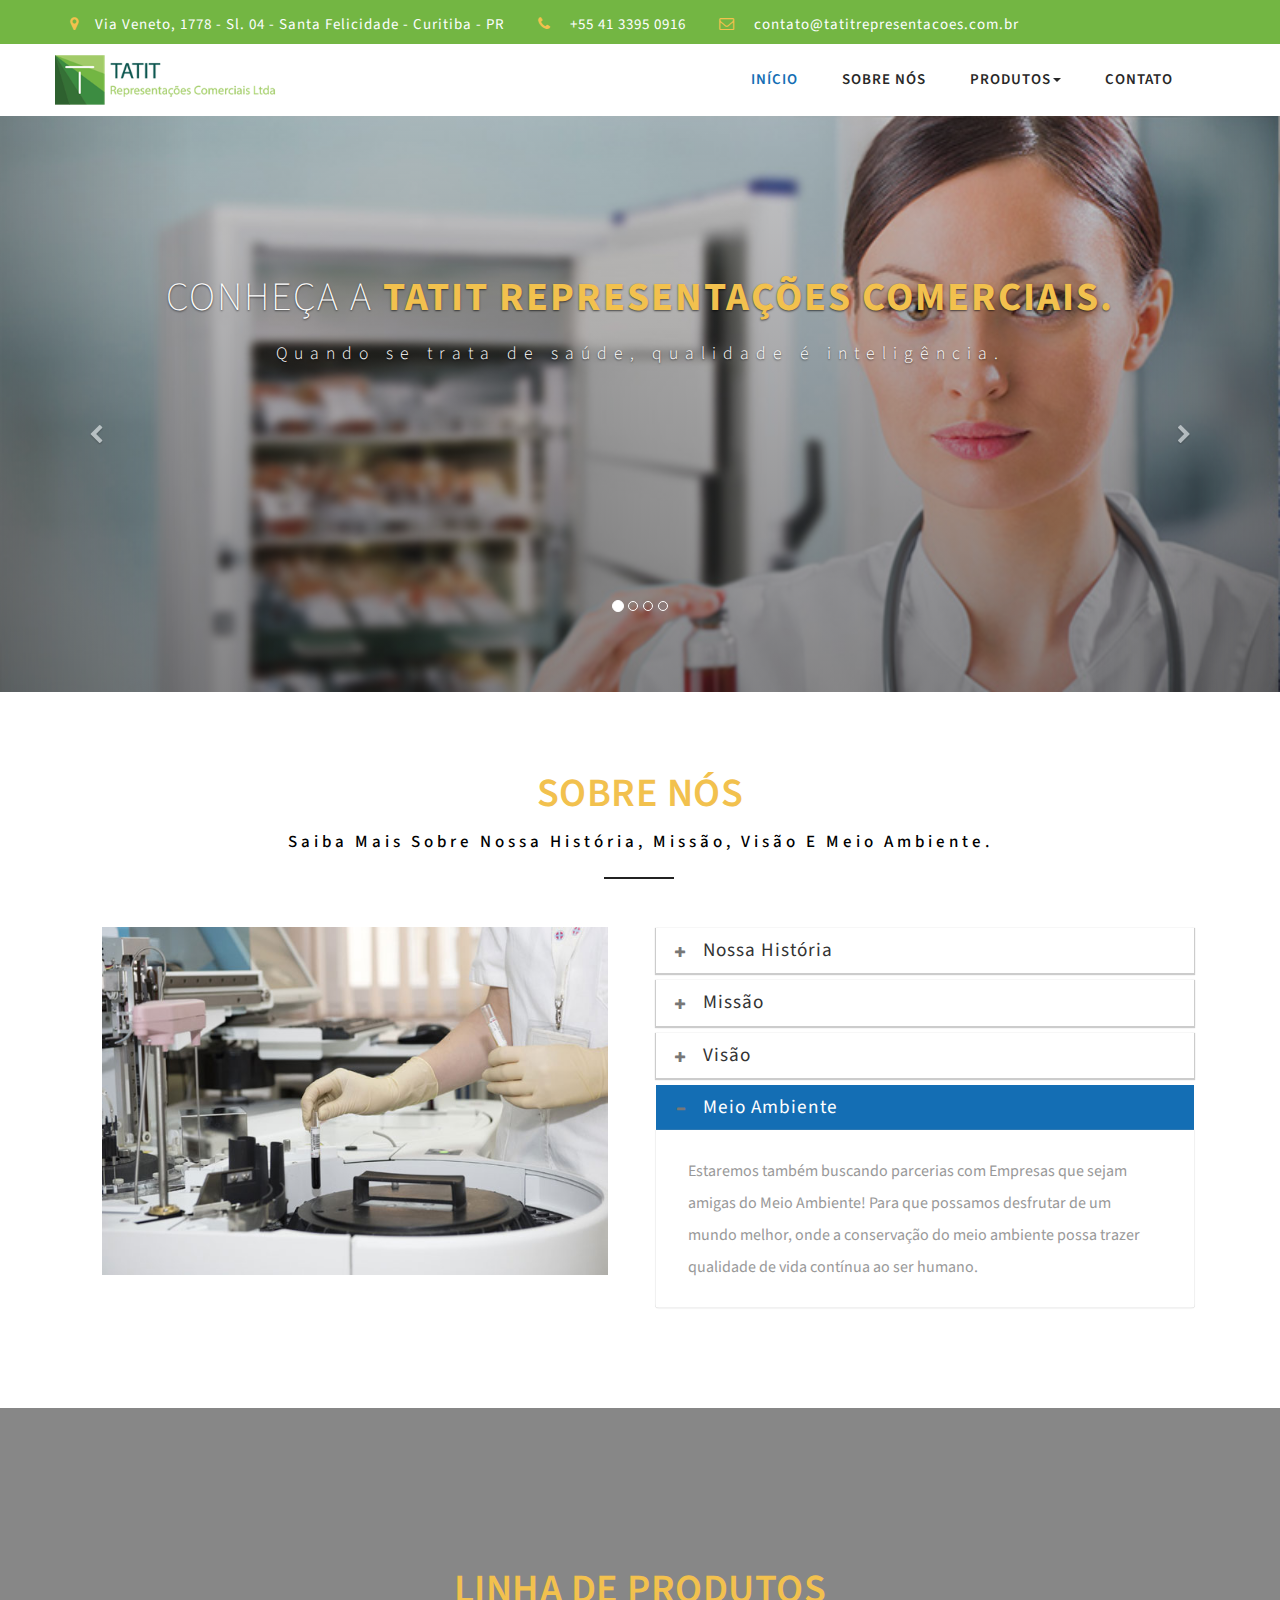
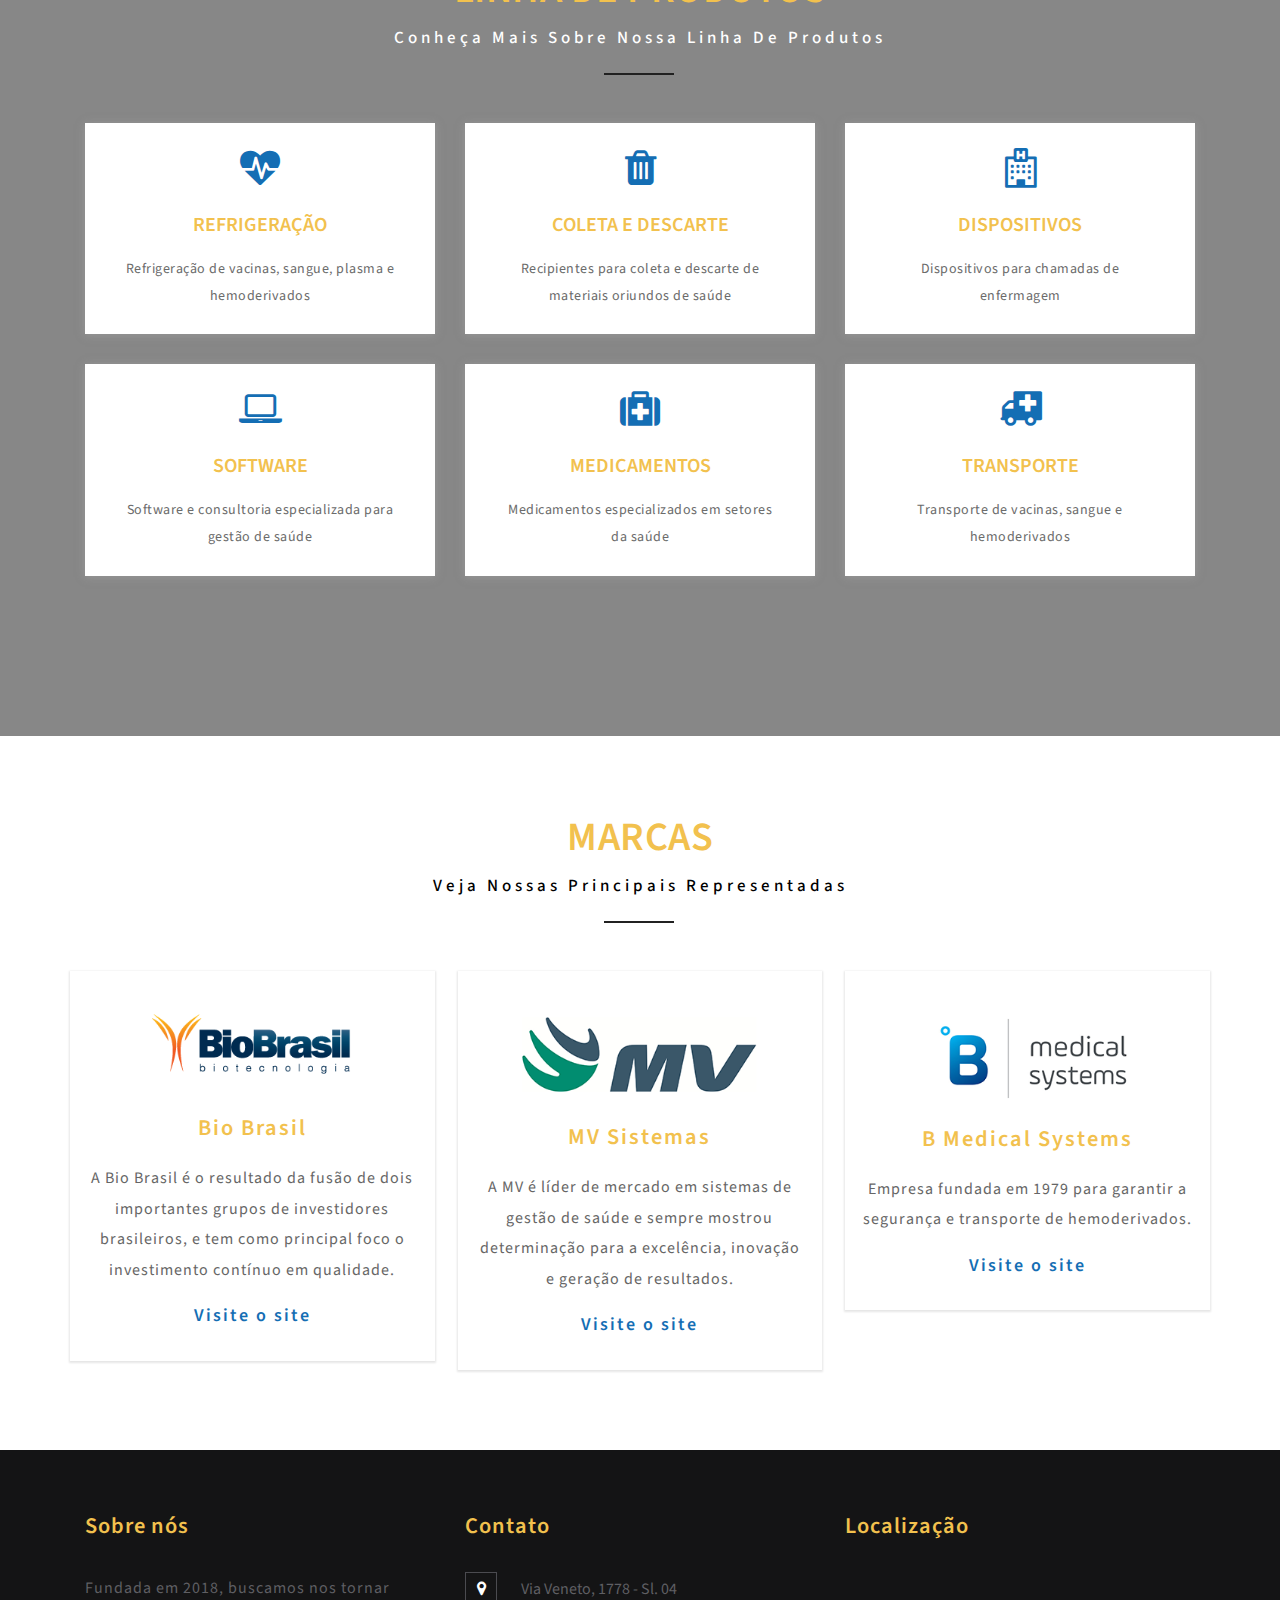
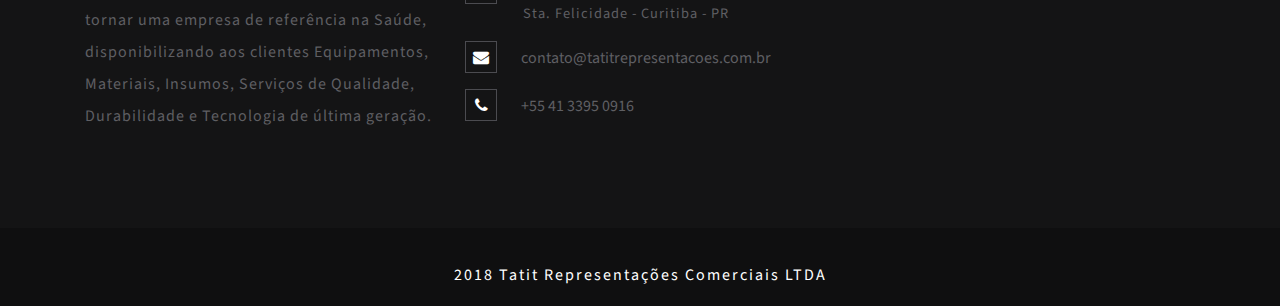
==== commit 334ab30c: "Multiple changes" ====
--- a/index.html
+++ b/index.html
@@ -25,6 +25,13 @@
 	<link href="css/font-awesome.css" rel="stylesheet">
 	<!-- //for bootstrap working -->
 	<link href="//fonts.googleapis.com/css?family=Source+Sans+Pro:300,300i,400,400i,600,600i,700" rel="stylesheet">
+	<link rel="apple-touch-icon" sizes="76x76" href="images/fav/apple-touch-icon.png">
+	<link rel="icon" type="image/png" sizes="32x32" href="images/fav/favicon-32x32.png">
+	<link rel="icon" type="image/png" sizes="16x16" href="images/fav/favicon-16x16.png">
+	<link rel="manifest" href="images/fav/site.webmanifest">
+	<link rel="mask-icon" href="images/fav/safari-pinned-tab.svg" color="#5bbad5">
+	<meta name="msapplication-TileColor" content="#da532c">
+	<meta name="theme-color" content="#ffffff">
 </head>
 
 <body>
@@ -68,13 +75,13 @@
 						<nav>
 							<ul class="nav navbar-nav">
 								<li><a href="index.html" class="active">Início</a></li>
-								<li><a href="about.html">Sobre nós</a></li>
+								<li><a href="#about">Sobre nós</a></li>
 								<!-- <li><a href="departments.html">Produtos</a></li>
 								<li><a href="gallery.html">Representadas</a></li> -->
 								<li class="dropdown">
 									<a href="#" class="dropdown-toggle" data-toggle="dropdown">Produtos<b class="caret"></b></a>
 									<ul class="dropdown-menu">
-										<li><a href="departments.html">Linha de Produtos</a></li>
+										<li><a href="#departments">Linha de Produtos</a></li>
 										<li class="divider"></li>
 										<li><a href="gallery.html">Marcas representadas</a></li>
 										<!-- <li class="divider"></li> -->
@@ -104,36 +111,35 @@
 			<div class="item active">
 				<div class="container">
 					<div class="carousel-caption">
-						<h3>With a Touch of <span>Kindness.</span></h3>
-						<p>Child Care Treatments</p>
-						<h6>Our Medical Center is the preferred choice for diplomats and employees from 64 embassies, consulates and UN agencies, as well as private patients from over 60 countries.</h6>
+						<h3>Conheça a <span>Tatit Representações Comerciais.</span></h3>
+						<p>Quando se trata de saúde, qualidade é inteligência.</p>
 					</div>
 				</div>
 			</div>
 			<div class="item item2">
 				<div class="container">
 					<div class="carousel-caption">
-						<h3>With a Touch of <span>Kindness.</span></h3>
-						<p>Child Care Treatments</p>
-						<h6>Our Medical Center is the preferred choice for diplomats and employees from 64 embassies, consulates and UN agencies, as well as private patients from over 60 countries.</h6>
+						<h3>Conheça a <span>B Medical Systems.</span></h3>
+						<p>Refrigeração e transporte de hemoderivados</p>
+						<!-- <h6>Our Medical Center is the preferred choice for diplomats and employees from 64 embassies, consulates and UN agencies, as well as private patients from over 60 countries.</h6> -->
 					</div>
 				</div>
 			</div>
 			<div class="item item3">
 				<div class="container">
 					<div class="carousel-caption">
-						<h3>With a Touch of <span>Kindness.</span></h3>
-						<p>Child Care Treatments</p>
-						<h6>Our Medical Center is the preferred choice for diplomats and employees from 64 embassies, consulates and UN agencies, as well as private patients from over 60 countries.</h6>
+						<h3>Conheça a <span>Bio Brasil Biotecnologia.</span></h3>
+						<p>Familia Clean - Descarte inteligente</p>
+						<!-- <h6>Our Medical Center is the preferred choice for diplomats and employees from 64 embassies, consulates and UN agencies, as well as private patients from over 60 countries.</h6> -->
 					</div>
 				</div>
 			</div>
 			<div class="item item4">
 				<div class="container">
 					<div class="carousel-caption">
-						<h3>With a Touch of <span>Kindness.</span></h3>
-						<p>Child Care Treatments</p>
-						<h6>Our Medical Center is the preferred choice for diplomats and employees from 64 embassies, consulates and UN agencies, as well as private patients from over 60 countries.</h6>
+						<h3>Conheça a <span>Sincron</span></h3>
+						<p>Chamadas de enfermagem</p>
+						<!-- <h6>Our Medical Center is the preferred choice for diplomats and employees from 64 embassies, consulates and UN agencies, as well as private patients from over 60 countries.</h6> -->
 					</div>
 				</div>
 			</div>
@@ -149,9 +155,9 @@
 		<!-- The Modal -->
 	</div>
 <!-- about -->
-<div class="about">
+<div class="about" id="about">
 	<div class="container">
-		<h3 class="heading-agileinfo">O que nós fazemos?<span>We offer extensive medical procedures to outbound and inbound patients.</span></h3>
+		<h3 class="heading-agileinfo">Sobre nós<span>Saiba mais sobre nossa história, missão, visão e meio ambiente.</span></h3>
 		<div class="col-md-6 about-w3right">
 			<img src="images/g6.jpg" class="img-responsive" alt="" />
 		</div>
@@ -162,15 +168,21 @@
 						<h5 class="panel-title asd">
 							<a class="pa_italic collapsed" role="button" data-toggle="collapse" data-parent="#accordion" href="#collapseOne" aria-expanded="false"
 									aria-controls="collapseOne">
-							<span class="glyphicon glyphicon-plus" aria-hidden="true"></span><i class="glyphicon glyphicon-minus" aria-hidden="true"></i>assumenda est cliche repren
+							<span class="glyphicon glyphicon-plus" aria-hidden="true"></span><i class="glyphicon glyphicon-minus" aria-hidden="true"></i>Nossa história
 						</a>
 						</h5>
 					</div>
 					<div id="collapseOne" class="panel-collapse collapse" role="tabpanel" aria-labelledby="headingOne" aria-expanded="false"
 							style="height: 0px;">
 						<div class="panel-body panel_text">
-							Anim pariatur cliche reprehenderit, enim eiusmod high life accusamus terry richardson ad squid. 3 wolf moon officia aute,
-							non cupidatat skateboard dolor brunch. Food truck quinoa nesciunt laborum eiusmod.
+							Fundada em Janeiro de 2018 a <strong>Tatit Representações Comerciais</strong>
+buscará se tornar uma empresa de referência na Saúde, disponibilizando aos
+clientes Equipamentos, Materiais, Insumos e Serviços de Qualidade, Durabilidade
+e Tecnologia de última geração, mantendo uma Equipe Comercial e Técnica
+qualificada, para que Profissionais do Setor Saúde possam oferecer Atendimentos
+dentro dos Padrões estabelecidos pelos Órgãos competentes no ambiente
+Hospitalar, Laboratórios, Banco de Sangue, Farmácias, e Serviços de Saúde em
+Geral.
 						</div>
 					</div>
 				</div>
@@ -179,15 +191,24 @@
 						<h5 class="panel-title asd">
 							<a class="pa_italic collapsed" role="button" data-toggle="collapse" data-parent="#accordion" href="#collapseTwo" aria-expanded="false"
 									aria-controls="collapseTwo">
-							<span class="glyphicon glyphicon-plus" aria-hidden="true"></span><i class="glyphicon glyphicon-minus" aria-hidden="true"></i>Itaque earum rerum
+							<span class="glyphicon glyphicon-plus" aria-hidden="true"></span><i class="glyphicon glyphicon-minus" aria-hidden="true"></i>Missão
 						</a>
 						</h5>
 					</div>
 					<div id="collapseTwo" class="panel-collapse collapse" role="tabpanel" aria-labelledby="headingTwo" aria-expanded="false"
 							style="height: 0px;">
 						<div class="panel-body panel_text">
-							Anim pariatur cliche reprehenderit, enim eiusmod high life accusamus terry richardson ad squid. 3 wolf moon officia aute,
-							non cupidatat skateboard dolor brunch. Food truck quinoa nesciunt laborum eiusmod.
+							Nossa missão será manter
+sempre o melhor atendimento
+aos nossos clientes, oferecendo
+Produtos e Serviços de
+Qualidade e Tecnologia de
+ponta, buscando melhorar o
+desempenho do Profissional da
+Saúde e proporcionando
+satisfação às Equipes
+Multidisciplinares, Instituições e
+Pacientes.
 						</div>
 					</div>
 				</div>
@@ -196,15 +217,26 @@
 						<h5 class="panel-title asd">
 							<a class="pa_italic collapsed" role="button" data-toggle="collapse" data-parent="#accordion" href="#collapseThree" aria-expanded="false"
 									aria-controls="collapseThree">
-							<span class="glyphicon glyphicon-plus" aria-hidden="true"></span><i class="glyphicon glyphicon-minus" aria-hidden="true"></i>Sed tincidunt lorem sed velit
+							<span class="glyphicon glyphicon-plus" aria-hidden="true"></span><i class="glyphicon glyphicon-minus" aria-hidden="true"></i>Visão
 						</a>
 						</h5>
 					</div>
 					<div id="collapseThree" class="panel-collapse collapse" role="tabpanel" aria-labelledby="headingThree" aria-expanded="false"
 							style="height: 0px;">
 						<div class="panel-body panel_text">
-							Anim pariatur cliche reprehenderit, enim eiusmod high life accusamus terry richardson ad squid. 3 wolf moon officia aute,
-							non cupidatat skateboard dolor brunch. Food truck quinoa nesciunt laborum eiusmod.
+							Teremos como foco principal
+como foco principal oferecer à região
+Sul do País as melhores tecnologias
+de mercado para que possamos
+melhorar a qualidade no atendimento
+da equipe multidisciplinar na Saúde,
+focando os melhores resultados aos
+pacientes e propiciando melhorias
+contínuas aos processos de
+atendimento, diminuindo os custos e
+trazendo benefícios para as
+Instituições de Saúde e qualidade de
+vida aos Pacientes.
 						</div>
 					</div>
 				</div>
@@ -213,14 +245,16 @@
 						<h5 class="panel-title asd">
 							<a class="pa_italic" role="button" data-toggle="collapse" data-parent="#accordion" href="#collapseFour" aria-expanded="true"
 									aria-controls="collapseFour">
-							<span class="glyphicon glyphicon-plus" aria-hidden="true"></span><i class="glyphicon glyphicon-minus" aria-hidden="true"></i>excepturi sint cliche henderit
+							<span class="glyphicon glyphicon-plus" aria-hidden="true"></span><i class="glyphicon glyphicon-minus" aria-hidden="true"></i>Meio ambiente
 						</a>
 						</h5>
 					</div>
 					<div id="collapseFour" class="panel-collapse collapse in" role="tabpanel" aria-labelledby="headingFour" aria-expanded="true">
 						<div class="panel-body panel_text">
-							Anim pariatur cliche reprehenderit, enim eiusmod high life accusamus terry richardson ad squid. 3 wolf moon officia aute,
-							non cupidatat skateboard dolor brunch. Food truck quinoa nesciunt laborum eiusmod.
+							Estaremos também buscando parcerias com
+Empresas que sejam amigas do Meio Ambiente! Para que possamos
+desfrutar de um mundo melhor, onde a conservação do meio ambiente
+possa trazer qualidade de vida contínua ao ser humano.
 						</div>
 					</div>
 				</div>
@@ -231,32 +265,32 @@
 </div>
 <!-- //about -->
 <!-- Clients -->
-<div class="tesimonials">
+<div class="tesimonials" id="departments">
 <div class="tesimonials_tp">
 	<div class="services">
 	<div class="container">
-			<h3 class="heading-agileinfo">Linha de produtos<span><font color="white">We offer extensive medical procedures to outbound and inbound patients.</font></span></h3>
+			<h3 class="heading-agileinfo">Linha de produtos<span><font color="white">Conheça mais sobre nossa linha de produtos</font></span></h3>
 
 			<div class="services-top-grids">
 				<div class="col-md-4">
 					<div class="grid1">
 						<i class="fa fa-heartbeat" aria-hidden="true"></i>
-						<h4>Anxiety</h4>
-						<p>Lorem ipsum dolor sit amet, Sed ut perspiciatis unde omnis iste natus error sit voluptatem </p>
-					</div>
-				</div>
-				<div class="col-md-4">
-					<div class="grid1">
-						<i class="fa fa-user-md" aria-hidden="true"></i>
-						<h4>Executive Coaching</h4>
-						<p>Lorem ipsum dolor sit amet, Sed ut perspiciatis unde omnis iste natus error sit voluptatem </p>
-					</div>
-				</div>
-				<div class="col-md-4">
-					<div class="grid1">
-						<i class="fa fa-wheelchair-alt" aria-hidden="true"></i>
-						<h4>Depression</h4>
-						<p>Lorem ipsum dolor sit amet, Sed ut perspiciatis unde omnis iste natus error sit voluptatem </p>
+						<h4>Refrigeração</h4>
+						<p>Refrigeração de vacinas, sangue, plasma e hemoderivados </p>
+					</div>
+				</div>
+				<div class="col-md-4">
+					<div class="grid1">
+						<i class="fa fa-trash" aria-hidden="true"></i>
+						<h4>Coleta e Descarte</h4>
+						<p>Recipientes para coleta e descarte de materiais oriundos de saúde </p>
+					</div>
+				</div>
+				<div class="col-md-4">
+					<div class="grid1">
+						<i class="fa fa-hospital-o" aria-hidden="true"></i>
+						<h4>Dispositivos</h4>
+						<p>Dispositivos para chamadas de enfermagem </p>
 					</div>
 				</div>
 				<div class="clearfix"></div>
@@ -264,23 +298,23 @@
 			<div class="services-bottom-grids">
 				<div class="col-md-4">
 					<div class="grid1">
+						<i class="fa fa-laptop" aria-hidden="true"></i>
+						<h4>Software</h4>
+						<p>Software e consultoria especializada para gestão de saúde </p>
+					</div>
+				</div>
+				<div class="col-md-4">
+					<div class="grid1">
 						<i class="fa fa-medkit" aria-hidden="true"></i>
-						<h4>Relationships</h4>
-						<p>Lorem ipsum dolor sit amet, Sed ut perspiciatis unde omnis iste natus error sit voluptatem </p>
-					</div>
-				</div>
-				<div class="col-md-4">
-					<div class="grid1">
-						<i class="fa fa-hospital-o" aria-hidden="true"></i>
-						<h4>Stress Management</h4>
-						<p>Lorem ipsum dolor sit amet, Sed ut perspiciatis unde omnis iste natus error sit voluptatem </p>
+						<h4>Medicamentos</h4>
+						<p>Medicamentos especializados em setores da saúde </p>
 					</div>
 				</div>
 				<div class="col-md-4">
 					<div class="grid1">
 						<i class="fa fa-ambulance" aria-hidden="true"></i>
-						<h4>Support Group</h4>
-						<p>Lorem ipsum dolor sit amet, Sed ut perspiciatis unde omnis iste natus error sit voluptatem </p>
+						<h4>Transporte</h4>
+						<p>Transporte de vacinas, sangue e hemoderivados </p>
 					</div>
 				</div>
 				<div class="clearfix"></div>
@@ -295,31 +329,31 @@
 	<div class="banner-bottom">
 		<div class="container">
 			<div class="tittle_head_w3layouts">
-				<h3 class="heading-agileinfo">Marcas<span>We offer extensive medical procedures to outbound and inbound patients.</span></h3>
+				<h3 class="heading-agileinfo">Marcas<span>Veja nossas principais representadas</span></h3>
 			</div>
 			<div class="inner_sec_info_agileits_w3">
 				<div class="col-md-4 grid_info">
 					<div class="icon_info">
-						<img src="images/g4.jpg" alt=" " class="img-responsive">
-						<h5>Nutrition Reference</h5>
-						<p>Lorem ipsum dolor sit amet,vehicula vel sapien et, feugiat sapien amet.</p>
-						<a href="#" class="read-agileits" data-toggle="modal" data-target="#myModal">Read More</a>
-					</div>
+						<img src="images/biobrasil.png" alt=" " class="img-responsive">
+						<h5>Bio Brasil</h5>
+						<p>A Bio Brasil é o resultado da fusão de dois importantes grupos de investidores brasileiros, e tem como principal foco o investimento contínuo em qualidade.</p>
+						<a href="http://www.bio-brasil.com" class="read-agileits">Visite o site</a>
+				</div>
 				</div>
 				<div class="col-md-4 grid_info">
 					<div class="icon_info">
-						<img src="images/g7.jpg" alt=" " class="img-responsive">
-						<h5>Injury Prevention</h5>
-						<p>Lorem ipsum dolor sit amet,vehicula vel sapien et, feugiat sapien amet.</p>
-						<a href="#" class="read-agileits" data-toggle="modal" data-target="#myModal">Read More</a>
+						<img src="images/mv.png" alt=" " class="img-responsive">
+						<h5>MV Sistemas</h5>
+						<p>A MV é líder de mercado em sistemas de gestão de saúde e sempre mostrou determinação para a excelência, inovação e geração de resultados. </p>
+					<a href="http://www.mv.com.br/pt/" class="read-agileits">Visite o site</a>
 					</div>
 				</div>
 				<div class="col-md-4 grid_info">
 					<div class="icon_info">
-						<img src="images/g6.jpg" alt=" " class="img-responsive">
-						<h5>Catheterization Lab</h5>
-						<p>Lorem ipsum dolor sit amet,vehicula vel sapien et, feugiat sapien amet.</p>
-						<a href="#" class="read-agileits" data-toggle="modal" data-target="#myModal">Read More</a>
+						<img src="images/bmedical.png" alt=" " class="img-responsive">
+						<h5>B Medical Systems</h5>
+						<p>Empresa fundada em 1979 para garantir a segurança e transporte de hemoderivados.</p>
+						<a href="https://www.bmedicalsystems.com" class="read-agileits">Visite o site</a>
 					</div>
 				</div>
 				<div class="clearfix"> </div>
@@ -332,16 +366,16 @@
 	<div class="footer_top_agile_w3ls">
 		<div class="container">
 			<div class="col-md-4 footer_grid">
-				<h3>About Us</h3>
-				<p>Nam libero tempore cum vulputate id est id, pretium semper enim. Morbi viverra congue eros.
-
-				</p>
+				<h3>Sobre nós</h3>
+				<p>Fundada em 2018, buscamos nos tornar tornar uma empresa de referência na Saúde, disponibilizando aos
+clientes Equipamentos, Materiais, Insumos, Serviços de Qualidade, Durabilidade
+e Tecnologia de última geração.</p>
 
 			</div>
 			<div class="col-md-4 footer_grid">
-				<h3>Contact Info</h3>
+				<h3>Contato</h3>
 				<ul class="address">
-					<li><i class="fa fa-map-marker" aria-hidden="true"></i>Via Veneto, 1778 - Sl. 04 - Santa Felicidade <span>Curitiba - PR.</span></li>
+					<li><i class="fa fa-map-marker" aria-hidden="true"></i>Via Veneto, 1778 - Sl. 04 <span> Sta. Felicidade - Curitiba - PR</span></li>
 					<li><i class="fa fa-envelope" aria-hidden="true"></i><a href="mailto:contato@tatitrepresentacoes.com.br">contato@tatitrepresentacoes.com.br</a></li>
 					<li><i class="fa fa-phone" aria-hidden="true"></i>+55 41 3395 0916</li>
 				</ul>
@@ -354,14 +388,14 @@
 						<input type="submit" value="Submit">
 					</form>
 				</div> -->
-				<iframe src="https://www.google.com/maps/embed?pb=!1m18!1m12!1m3!1d387142.84010033106!2d-74.25819252532891!3d40.70583163828471!2m3!1f0!2f0!3f0!3m2!1i1024!2i768!4f13.1!3m3!1m2!1s0x89c24fa5d33f083b%3A0xc80b8f06e177fe62!2sNew+York%2C+NY%2C+USA!5e0!3m2!1sen!2sin!4v1475140387172" style="border:0"></iframe>
+				<iframe src="https://www.google.com/maps/embed/v1/place?q=place_id:ChIJLwyxIa7h3JQR1s2Zbpo5tRI&key=AIzaSyBzDP6ESwGOJWpJ8FoN4Ca-NTkaNMbS4hk" style="border:0"></iframe>
 
 			</div>
 			<div class="clearfix"> </div>
 		</div>
 	</div>
 	<div class="footer_wthree_agile">
-		<p>© 2018 New Clinic. All rights reserved | Design by <a href="http://w3layouts.com">W3layouts</a></p>
+		<p>2018 Tatit Representações Comerciais LTDA</a></p>
 	</div>
 	<!-- //footer -->
 	<!-- bootstrap-modal-pop-up -->
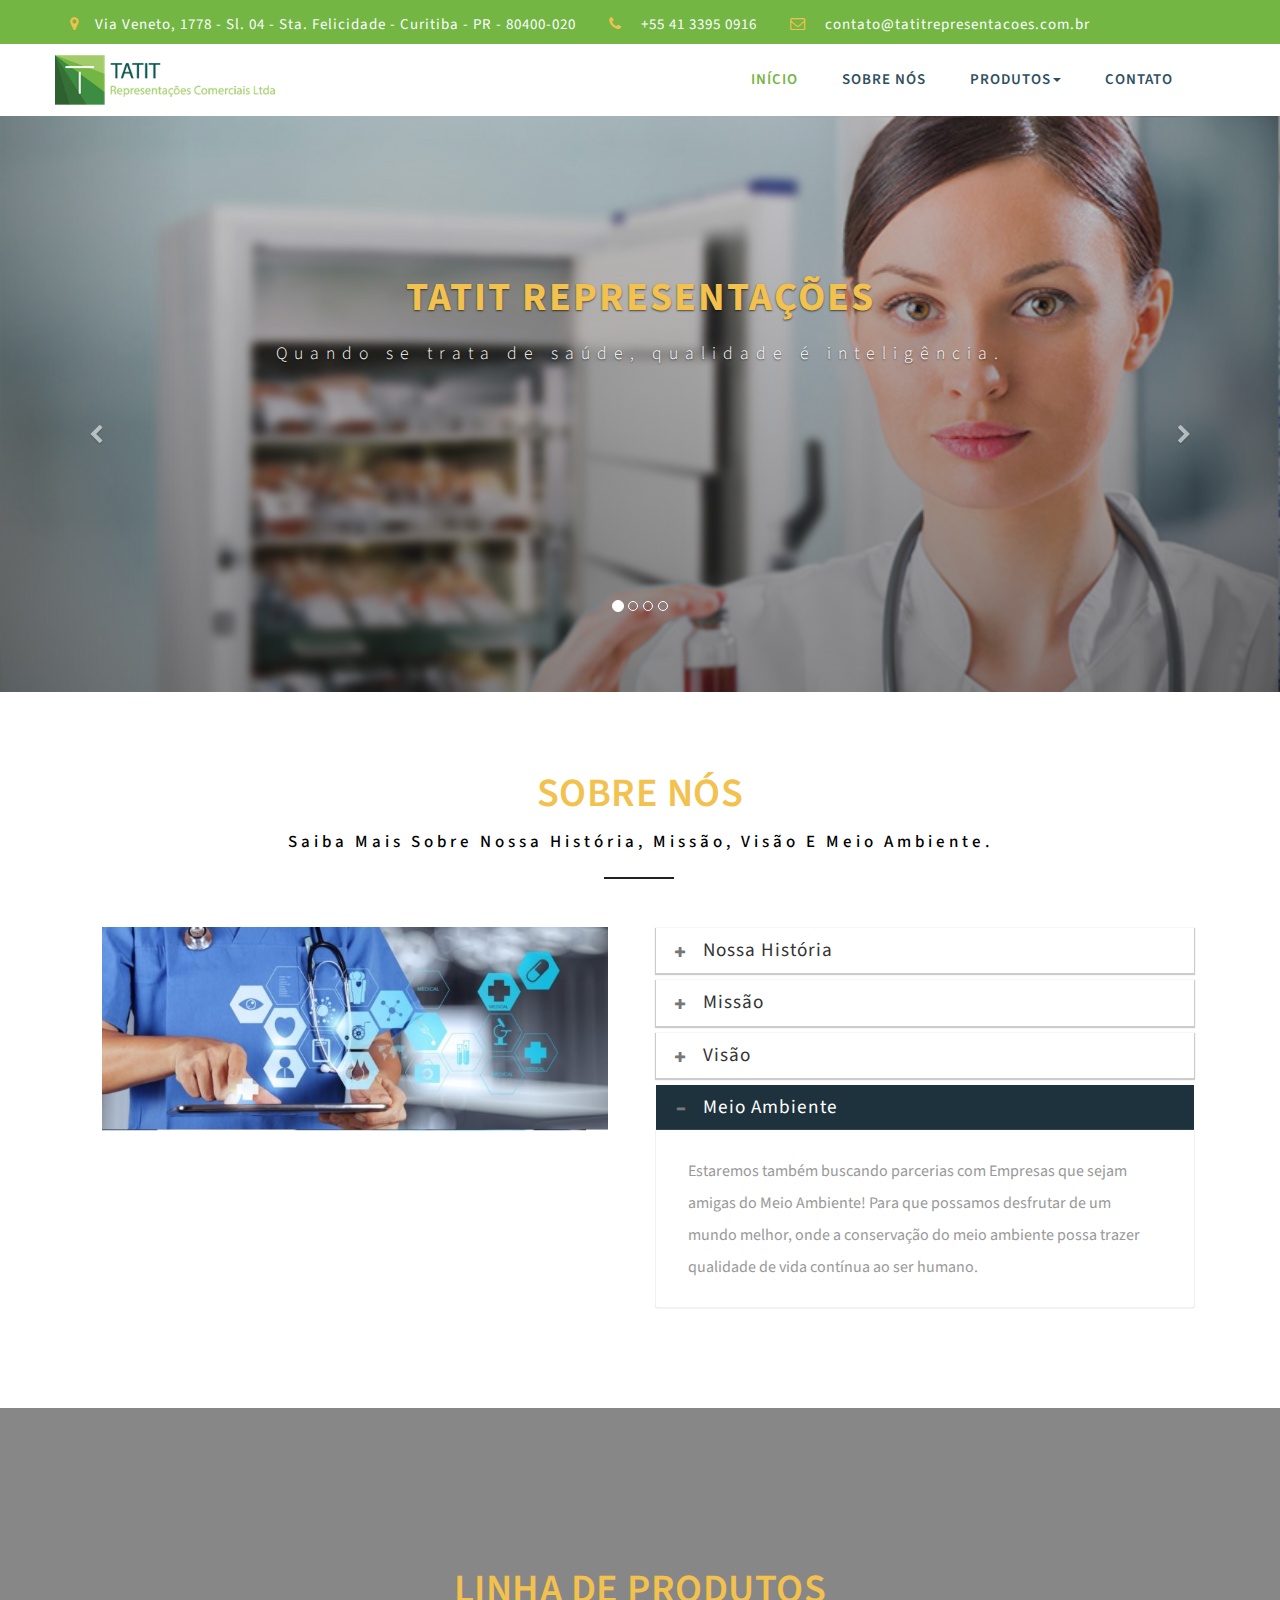
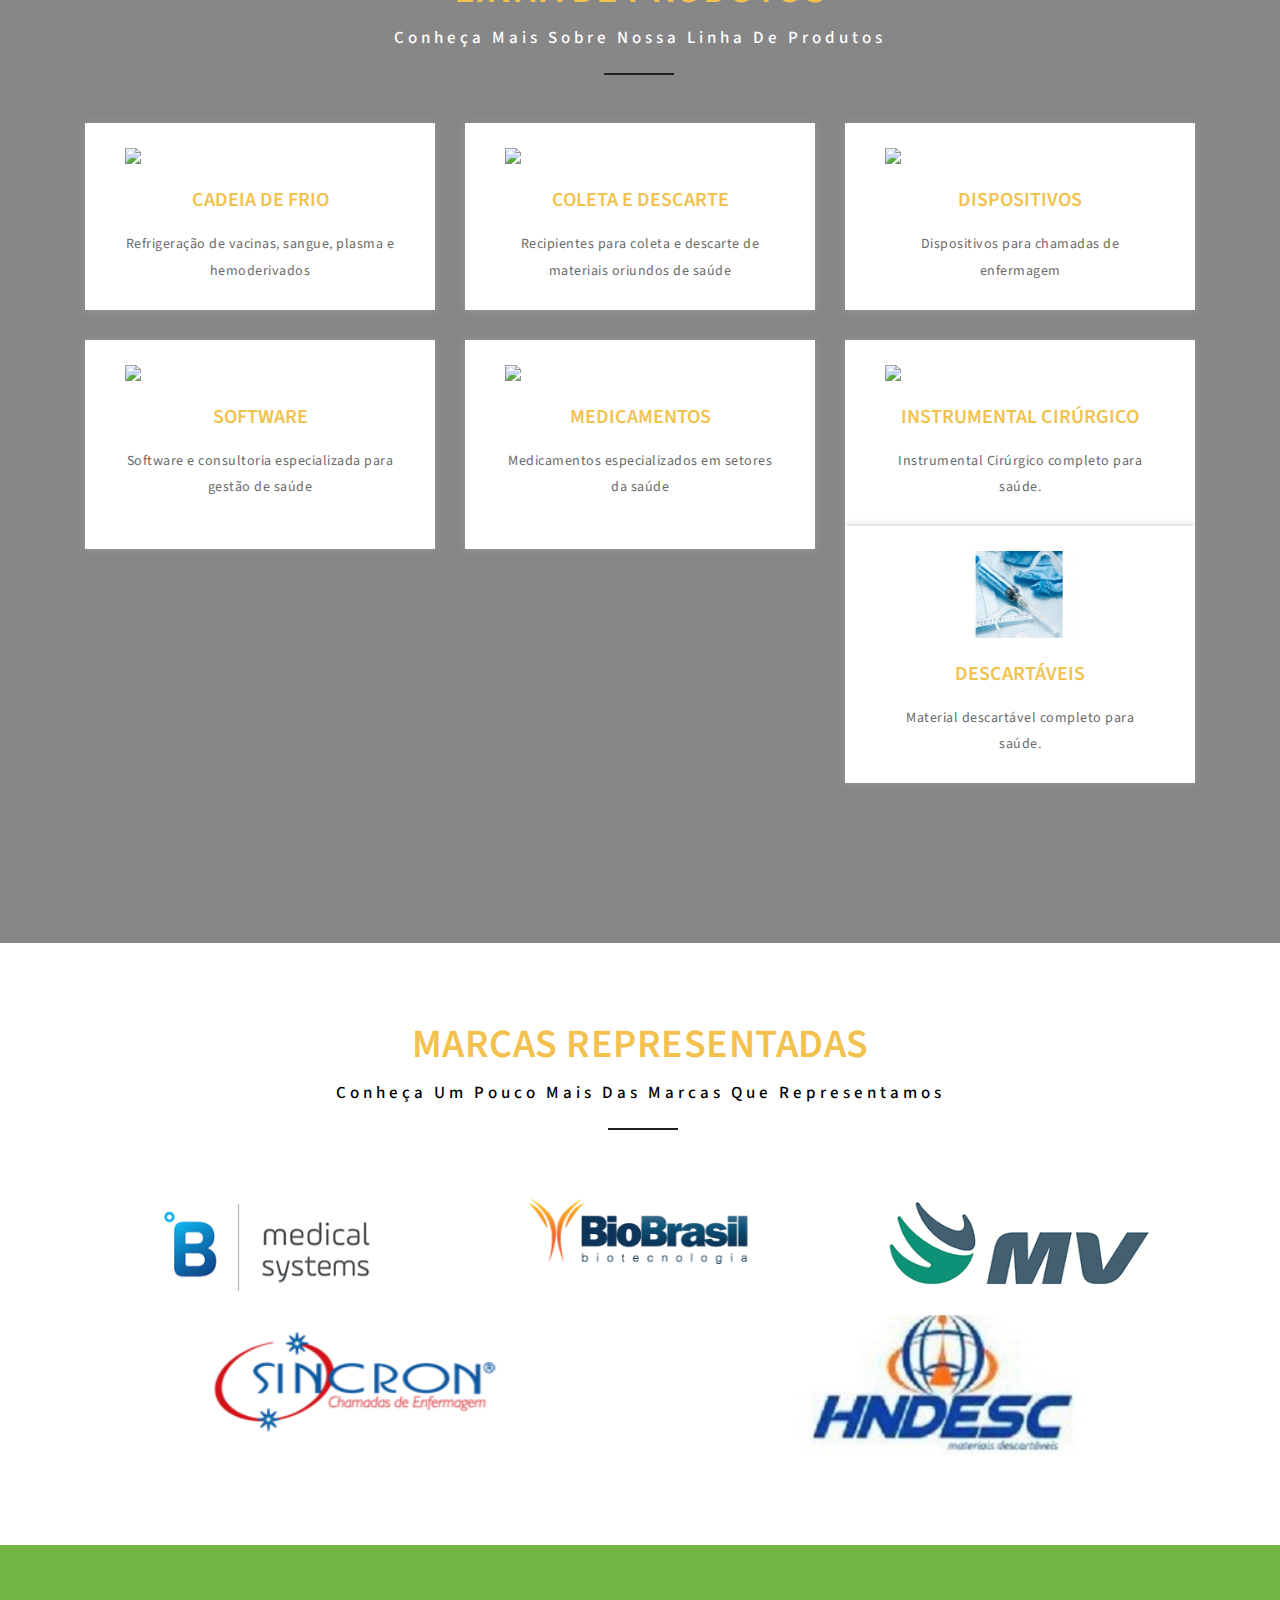
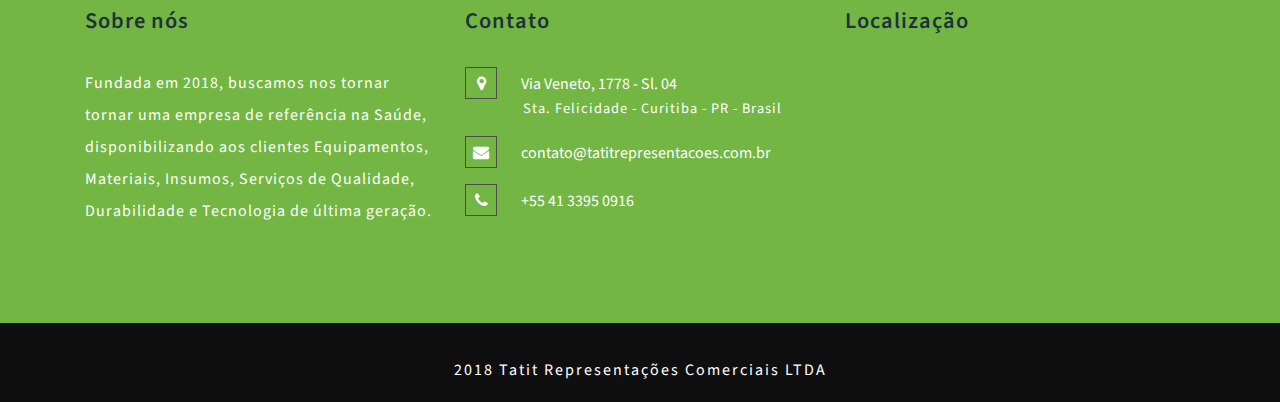
==== commit f02054a0: "Multiple changes" ====
--- a/index.html
+++ b/index.html
@@ -22,6 +22,7 @@
 	<link href="css/bootstrap.css" rel="stylesheet" type="text/css" media="all" />
 	<link href="css/style.css" rel="stylesheet" type="text/css" media="all" />
 	<link href="css/appointment_style.css" rel="stylesheet" type="text/css" media="all" />
+	<link rel="stylesheet" href="css/lightbox.css">
 	<link href="css/font-awesome.css" rel="stylesheet">
 	<!-- //for bootstrap working -->
 	<link href="//fonts.googleapis.com/css?family=Source+Sans+Pro:300,300i,400,400i,600,600i,700" rel="stylesheet">
@@ -41,7 +42,7 @@
 <div class="container">
 			<div class="header_left">
 				<ul>
-					<li><i class="fa fa-map-marker" aria-hidden="true"></i>Via Veneto, 1778 - Sl. 04 - Santa Felicidade - Curitiba - PR</li>
+					<li><i class="fa fa-map-marker" aria-hidden="true"></i>Via Veneto, 1778 - Sl. 04 - Sta. Felicidade - Curitiba - PR - 80400-020</li>
 					<li><i class="fa fa-phone" aria-hidden="true"></i> +55 41 3395 0916</li>
 					<li><i class="fa fa-envelope-o" aria-hidden="true"></i> <a href="mailto:contato@tatitrepresentacoes.com.br">contato@tatitrepresentacoes.com.br</a></li>
 				</ul>
@@ -83,7 +84,7 @@
 									<ul class="dropdown-menu">
 										<li><a href="#departments">Linha de Produtos</a></li>
 										<li class="divider"></li>
-										<li><a href="gallery.html">Marcas representadas</a></li>
+										<li><a href="partners.html">Marcas representadas</a></li>
 										<!-- <li class="divider"></li> -->
 
 									</ul>
@@ -111,7 +112,7 @@
 			<div class="item active">
 				<div class="container">
 					<div class="carousel-caption">
-						<h3>Conheça a <span>Tatit Representações Comerciais.</span></h3>
+						<h3><span>Tatit Representações</span></h3>
 						<p>Quando se trata de saúde, qualidade é inteligência.</p>
 					</div>
 				</div>
@@ -119,8 +120,8 @@
 			<div class="item item2">
 				<div class="container">
 					<div class="carousel-caption">
-						<h3>Conheça a <span>B Medical Systems.</span></h3>
-						<p>Refrigeração e transporte de hemoderivados</p>
+						<h3><span>B Medical Systems</span></h3>
+						<p>Refrigeração, Transporte, Armazenamento e Congelamento para Garantir a Segurança, Rastreabilidade e transporte de Vacinas, Sangue, Plasma e Hemoderivados!	</p>
 						<!-- <h6>Our Medical Center is the preferred choice for diplomats and employees from 64 embassies, consulates and UN agencies, as well as private patients from over 60 countries.</h6> -->
 					</div>
 				</div>
@@ -128,7 +129,7 @@
 			<div class="item item3">
 				<div class="container">
 					<div class="carousel-caption">
-						<h3>Conheça a <span>Bio Brasil Biotecnologia.</span></h3>
+						<h3><span>Bio Brasil Biotecnologia</span></h3>
 						<p>Familia Clean - Descarte inteligente</p>
 						<!-- <h6>Our Medical Center is the preferred choice for diplomats and employees from 64 embassies, consulates and UN agencies, as well as private patients from over 60 countries.</h6> -->
 					</div>
@@ -137,7 +138,7 @@
 			<div class="item item4">
 				<div class="container">
 					<div class="carousel-caption">
-						<h3>Conheça a <span>Sincron</span></h3>
+						<h3><span>Sincron</span></h3>
 						<p>Chamadas de enfermagem</p>
 						<!-- <h6>Our Medical Center is the preferred choice for diplomats and employees from 64 embassies, consulates and UN agencies, as well as private patients from over 60 countries.</h6> -->
 					</div>
@@ -175,14 +176,8 @@
 					<div id="collapseOne" class="panel-collapse collapse" role="tabpanel" aria-labelledby="headingOne" aria-expanded="false"
 							style="height: 0px;">
 						<div class="panel-body panel_text">
-							Fundada em Janeiro de 2018 a <strong>Tatit Representações Comerciais</strong>
-buscará se tornar uma empresa de referência na Saúde, disponibilizando aos
-clientes Equipamentos, Materiais, Insumos e Serviços de Qualidade, Durabilidade
-e Tecnologia de última geração, mantendo uma Equipe Comercial e Técnica
-qualificada, para que Profissionais do Setor Saúde possam oferecer Atendimentos
-dentro dos Padrões estabelecidos pelos Órgãos competentes no ambiente
-Hospitalar, Laboratórios, Banco de Sangue, Farmácias, e Serviços de Saúde em
-Geral.
+							Fundada em Janeiro de 2018 a <strong>Tatit Representações Comerciais LTDA</strong> buscará se tornar uma empresa de referência na Saúde, disponibilizando aos clientes Equipamentos, Materiais, Insumos e Serviços de Qualidade, Durabilidade e Tecnologia de última geração, mantendo uma Equipe Comercial e Técnica qualificada, para que Profissionais do Setor Saúde possam oferecer Atendimentos dentro dos Padrões estabelecidos pelos Órgãos competentes no ambiente Hospitalar, Laboratórios, Banco de Sangue, Farmácias e Serviços de Saúde.
+
 						</div>
 					</div>
 				</div>
@@ -224,19 +219,18 @@
 					<div id="collapseThree" class="panel-collapse collapse" role="tabpanel" aria-labelledby="headingThree" aria-expanded="false"
 							style="height: 0px;">
 						<div class="panel-body panel_text">
-							Teremos como foco principal
-como foco principal oferecer à região
-Sul do País as melhores tecnologias
-de mercado para que possamos
-melhorar a qualidade no atendimento
-da equipe multidisciplinar na Saúde,
-focando os melhores resultados aos
-pacientes e propiciando melhorias
-contínuas aos processos de
-atendimento, diminuindo os custos e
-trazendo benefícios para as
-Instituições de Saúde e qualidade de
-vida aos Pacientes.
+							Teremos como foco principal oferecer à região
+								Sul do País as melhores tecnologias
+								de mercado para que possamos
+								melhorar a qualidade no atendimento
+								da equipe multidisciplinar na Saúde,
+								focando os melhores resultados aos
+								pacientes e propiciando melhorias
+								contínuas aos processos de
+								atendimento, diminuindo os custos e
+								trazendo benefícios para as
+								Instituições de Saúde e qualidade de
+								vida aos Pacientes.
 						</div>
 					</div>
 				</div>
@@ -272,95 +266,157 @@
 			<h3 class="heading-agileinfo">Linha de produtos<span><font color="white">Conheça mais sobre nossa linha de produtos</font></span></h3>
 
 			<div class="services-top-grids">
-				<div class="col-md-4">
-					<div class="grid1">
-						<i class="fa fa-heartbeat" aria-hidden="true"></i>
-						<h4>Refrigeração</h4>
+				<a href="docs/bmedical.pdf">
+				<div class="col-md-4">
+					<div class="grid1">
+						<img src="images/cadeia.jpg" alt=" " class="img-responsive">
+						<!-- <i class="fa fa-heartbeat" aria-hidden="true"></i> -->
+
+						<h4>Cadeia de Frio</h4>
 						<p>Refrigeração de vacinas, sangue, plasma e hemoderivados </p>
 					</div>
 				</div>
-				<div class="col-md-4">
-					<div class="grid1">
-						<i class="fa fa-trash" aria-hidden="true"></i>
+			</a>
+			<a href="docs/biobrasil.pdf">
+				<div class="col-md-4">
+					<div class="grid1">
+						<!-- <i class="fa fa-trash" aria-hidden="true"></i> -->
+						<img src="images/descarte.jpg" alt=" " class="img-responsive">
 						<h4>Coleta e Descarte</h4>
 						<p>Recipientes para coleta e descarte de materiais oriundos de saúde </p>
 					</div>
 				</div>
-				<div class="col-md-4">
-					<div class="grid1">
-						<i class="fa fa-hospital-o" aria-hidden="true"></i>
+			</a>
+			<a href="docs/sincron.pdf">
+				<div class="col-md-4">
+					<div class="grid1">
+						<img src="images/dispositivos.jpg" alt=" " class="img-responsive">
+						<!-- <i class="fa fa-hospital-o" aria-hidden="true"></i> -->
 						<h4>Dispositivos</h4>
 						<p>Dispositivos para chamadas de enfermagem </p>
 					</div>
 				</div>
+			</a>
 				<div class="clearfix"></div>
 			</div>
 			<div class="services-bottom-grids">
-				<div class="col-md-4">
-					<div class="grid1">
-						<i class="fa fa-laptop" aria-hidden="true"></i>
+				<a href="docs/mv.pdf">
+				<div class="col-md-4">
+					<div class="grid1">
+						<!-- <i class="fa fa-laptop" aria-hidden="true"></i> -->
+						<img src="images/software.png" alt=" " class="img-responsive">
 						<h4>Software</h4>
-						<p>Software e consultoria especializada para gestão de saúde </p>
-					</div>
-				</div>
-				<div class="col-md-4">
-					<div class="grid1">
-						<i class="fa fa-medkit" aria-hidden="true"></i>
+						<p>Software e consultoria especializada para gestão de saúde </p><br>
+					</div>
+				</div>
+			</a>
+				<div class="col-md-4">
+					<div class="grid1">
+						<!-- <i class="fa fa-medkit" aria-hidden="true"></i> -->
+						<img src="images/medicamentos.jpg" alt=" " class="img-responsive">
 						<h4>Medicamentos</h4>
-						<p>Medicamentos especializados em setores da saúde </p>
-					</div>
-				</div>
-				<div class="col-md-4">
-					<div class="grid1">
-						<i class="fa fa-ambulance" aria-hidden="true"></i>
-						<h4>Transporte</h4>
-						<p>Transporte de vacinas, sangue e hemoderivados </p>
-					</div>
-				</div>
-				<div class="clearfix"></div>
-			</div>
-		</div>
+						<p>Medicamentos especializados em setores da saúde</p><br>
+					</div>
+				</div>
+				<div class="col-md-4">
+					<div class="grid1">
+						<!-- <i class="fa fa-stethoscope" aria-hidden="true"></i> -->
+						<img src="images/instrumental.png" alt=" " class="img-responsive">
+						<h4>Instrumental Cirúrgico</h4>
+						<p>Instrumental Cirúrgico completo para saúde.</p>
+					</div>
+				</div>
+				<div class="col-md-4">
+					<div class="grid1">
+						<!-- <i class="fa fa-stethoscope" aria-hidden="true"></i> -->
+						<img src="images/descartaveis.jpg" alt=" " class="img-responsive">
+						<h4>Descartáveis</h4>
+						<p>Material descartável completo para saúde.</p>
+					</div>
+				</div>
+
+			<div class="clearfix"></div>
+			</div>
+
 	</div>
 
 	</div>
 </div>
-<!-- //Clients -->
-<!--/icons-->
-	<div class="banner-bottom">
+</div>
+
+	<div class="gallery">
+
+		<h2 class="heading-agileinfo">Marcas representadas<span>Conheça um pouco mais das marcas que representamos</span></h2>
 		<div class="container">
-			<div class="tittle_head_w3layouts">
-				<h3 class="heading-agileinfo">Marcas<span>Veja nossas principais representadas</span></h3>
-			</div>
-			<div class="inner_sec_info_agileits_w3">
-				<div class="col-md-4 grid_info">
-					<div class="icon_info">
-						<img src="images/biobrasil.png" alt=" " class="img-responsive">
-						<h5>Bio Brasil</h5>
-						<p>A Bio Brasil é o resultado da fusão de dois importantes grupos de investidores brasileiros, e tem como principal foco o investimento contínuo em qualidade.</p>
-						<a href="http://www.bio-brasil.com" class="read-agileits">Visite o site</a>
-				</div>
-				</div>
-				<div class="col-md-4 grid_info">
-					<div class="icon_info">
-						<img src="images/mv.png" alt=" " class="img-responsive">
-						<h5>MV Sistemas</h5>
-						<p>A MV é líder de mercado em sistemas de gestão de saúde e sempre mostrou determinação para a excelência, inovação e geração de resultados. </p>
-					<a href="http://www.mv.com.br/pt/" class="read-agileits">Visite o site</a>
-					</div>
-				</div>
-				<div class="col-md-4 grid_info">
-					<div class="icon_info">
-						<img src="images/bmedical.png" alt=" " class="img-responsive">
-						<h5>B Medical Systems</h5>
-						<p>Empresa fundada em 1979 para garantir a segurança e transporte de hemoderivados.</p>
-						<a href="https://www.bmedicalsystems.com" class="read-agileits">Visite o site</a>
-					</div>
-				</div>
-				<div class="clearfix"> </div>
-			</div>
-		</div>
-	</div>
-	<!--//icons-->
+			<div class="gallery-grids">
+					<div class="col-md-4 col-sm-4 gallery-grid">
+						<div class="grid">
+							<figure class="effect-apollo">
+								<a class="example-image-link" href="images/bmedical.png" data-lightbox="example-set" data-title="Empresa fundada em 1979 para garantir a segurança e transporte de hemoderivados.<br><a href='https://www.bmedicalsystems.com/en/'>Visite o site</a>">
+									<img src="images/bmedical.png" alt="" />
+									<figcaption>
+										<p>B Medical Systems</p>
+									</figcaption>
+								</a>
+							</figure>
+						</div>
+					</div>
+					<div class="col-md-4 col-sm-4 gallery-grid">
+						<div class="grid">
+							<figure class="effect-apollo">
+								<a class="example-image-link" href="images/biobrasil.png" data-lightbox="example-set" data-title="A Bio Brasil é o resultado da fusão de dois importantes grupos de investidores brasileiros, e tem como principal foco o investimento contínuo em qualidade.<br><a href='http://www.bio-brasil.com/'>Visite o site</a>">
+									<img src="images/biobrasil.png" alt="" />
+									<figcaption>
+										<p>Bio Brasil Biotecnologia</p>
+									</figcaption>
+								</a>
+							</figure>
+						</div>
+					</div>
+					<div class="col-md-4 col-sm-4 gallery-grid">
+						<div class="grid">
+							<figure class="effect-apollo">
+								<a class="example-image-link" href="images/mv.png" data-lightbox="example-set" data-title="A MV é líder de mercado em sistemas de gestão de saúde e sempre mostrou determinação para a excelência, inovação e geração de resultados.<br><a href='http://www.mv.com.br'>Visite o site</a>">
+									<img src="images/mv.png" alt="" />
+									<figcaption>
+										<p>MV Sistemas</p>
+									</figcaption>
+								</a>
+							</figure>
+						</div>
+					</div>
+					<div class="clearfix"></div>
+					<div class="col-md-6 col-sm-6 gallery-grid">
+						<div class="grid">
+							<figure class="effect-apollo">
+								<a class="example-image-link" href="images/sincron.png" data-lightbox="example-set" data-title="A Sincron é uma indústria especializada na fabricação, instalação e manutenção de Sistemas de Chamada de Enfermagem que facilitam a comunicação entre pacientes e diversos setores hospitalares. Há mais de 80 anos no mercado, a Sincron vem desenvolvendo tecnologia de alto padrão, com produtos 100% nacionais que oferecem soluções de atendimento em hospitais, clínicas, consultórios odontológicos, casas de repouso, entre outras empresas que buscam qualidade e conforto para seus clientes.<br><a href='http://www.sincron.com.br'>Visite o site</a>">
+									<img src="images/sincron.png" alt="" />
+									<figcaption>
+										<p>Sincron</p>
+									</figcaption>
+								</a>
+							</figure>
+						</div>
+					</div>
+					<div class="col-md-6 col-sm-6 gallery-grid">
+						<div class="grid">
+							<figure class="effect-apollo">
+								<a class="example-image-link" href="images/hndesc.jpg" data-lightbox="example-set" data-title="<br><a href='#'>Visite o site</a>">
+									<img src="images/hndesc.jpg" alt="" />
+									<figcaption>
+										<p>HNDESC</p>
+									</figcaption>
+								</a>
+							</figure>
+						</div>
+					</div>
+					<div class="clearfix"> </div>
+					<script src="js/lightbox-plus-jquery.min.js"> </script>
+			</div>
+		</div>
+	</div>
+
+
 
 	<!-- footer -->
 	<div class="footer_top_agile_w3ls">
@@ -375,7 +431,7 @@
 			<div class="col-md-4 footer_grid">
 				<h3>Contato</h3>
 				<ul class="address">
-					<li><i class="fa fa-map-marker" aria-hidden="true"></i>Via Veneto, 1778 - Sl. 04 <span> Sta. Felicidade - Curitiba - PR</span></li>
+					<li><i class="fa fa-map-marker" aria-hidden="true"></i>Via Veneto, 1778 - Sl. 04 <span> Sta. Felicidade - Curitiba - PR - Brasil</span></li>
 					<li><i class="fa fa-envelope" aria-hidden="true"></i><a href="mailto:contato@tatitrepresentacoes.com.br">contato@tatitrepresentacoes.com.br</a></li>
 					<li><i class="fa fa-phone" aria-hidden="true"></i>+55 41 3395 0916</li>
 				</ul>
--- a/css/style.css
+++ b/css/style.css
@@ -281,7 +281,7 @@
 }
 
 .navbar-default .navbar-nav>li>a {
-    color: #282828;
+    color: #2e4f60;
     letter-spacing: 1px;
     font-weight: 600;
     text-transform: uppercase;
@@ -290,20 +290,20 @@
 }
 
 .navbar-nav>li>a.active {
-	color: #146eb4;
+	color: #73B643;
 	background: none;
 }
 
 .navbar-default .navbar-nav>.open>a,
 .navbar-default .navbar-nav>.open>a:hover,
 .navbar-default .navbar-nav>.open>a:focus {
-	color: #146eb4;
+	color: #33576B;
 	background: none;
 }
 
 .navbar-default .navbar-nav>li>a:hover,
 .navbar-default .navbar-nav>li>a:focus {
-	color: #146eb4;
+	color: #73B643;
 	background: none;
 }
 
@@ -428,7 +428,7 @@
 	display: block;
 	clear: both;
 	line-height: 1.428571429;
-	color: #333;
+	color: #1D323D;
 	white-space: normal;
 }
 
@@ -617,7 +617,6 @@
     font-size: 40px;
     margin-bottom: 1.9em;
     text-align: center;
-    /* color: #F2C14E; */
     color: #F2C14E;
     text-transform: uppercase;
     position: relative;
@@ -816,7 +815,7 @@
 	box-shadow:0px 1px 8px 0px rgba(158, 158, 158, 0.75);
 }
 .grid1:hover {
-    background: #12ccc3;
+    background: #E1EEEF;
 }
 .grid1 h4 {
     font-size: 20px;
@@ -841,7 +840,7 @@
 }
 .grid1 i.fa {
     font-size: 40px;
-    color: #146eb4;
+    color: #2E4F60;
 }
 /* //services */
 /*-- /testimonials --*/
@@ -1055,10 +1054,10 @@
     letter-spacing: 2px;
     font-weight: 600;
     font-size: 18px;
-    color: #146eb4;
+    color: #1D323D;
 }
 a.read-agileits:hover {
-    color: #F2C14E;
+    color: #73B643;
 }
 .icon_info p {
 	color: #666;
@@ -1171,7 +1170,7 @@
     letter-spacing: 1px;
 }
 .teamgrid1 i.fa {
-    color: #ff4c4c;
+    color: #1D323D;
     font-size: 1em;
     padding-right: .5em;
 }
@@ -1245,7 +1244,7 @@
     box-shadow:0px 1px 1px 1px #ccc;
 }
 .panel-title a {
-    background: #146eb4;
+    background: #1D323D;
 	color:#fff;
 	text-decoration: none;
     display: block;
@@ -2036,7 +2035,7 @@
 /*-- footer --*/
 
 .footer_top_agile_w3ls {
-	background: #141415;
+	background: #73B643;
 	padding: 4em 0;
 }
 
@@ -2195,7 +2194,7 @@
 .footer_grid h3,
 .footer_grid_left h3 {
 	font-size: 1.4em;
-	color: #F2C14E;
+	color: #1D323D;
 	position: relative;
 	margin-bottom: 1.5em;
 	font-weight: 600;
@@ -2207,7 +2206,7 @@
 }
 
 .footer_grid p {
-	color: #5f5f63;
+	color: #ffffff;
 	line-height: 2em;
 	margin-bottom: 2em;
 }
@@ -2241,7 +2240,7 @@
 }
 
 .address li {
-	color: #5f5f63;
+	color: #ffffff;
 }
 
 .address li i {
@@ -2262,7 +2261,7 @@
 }
 
 .address li a {
-	color: #5f5f63;
+	color: #ffffff;
 	text-decoration: none;
 }
 
